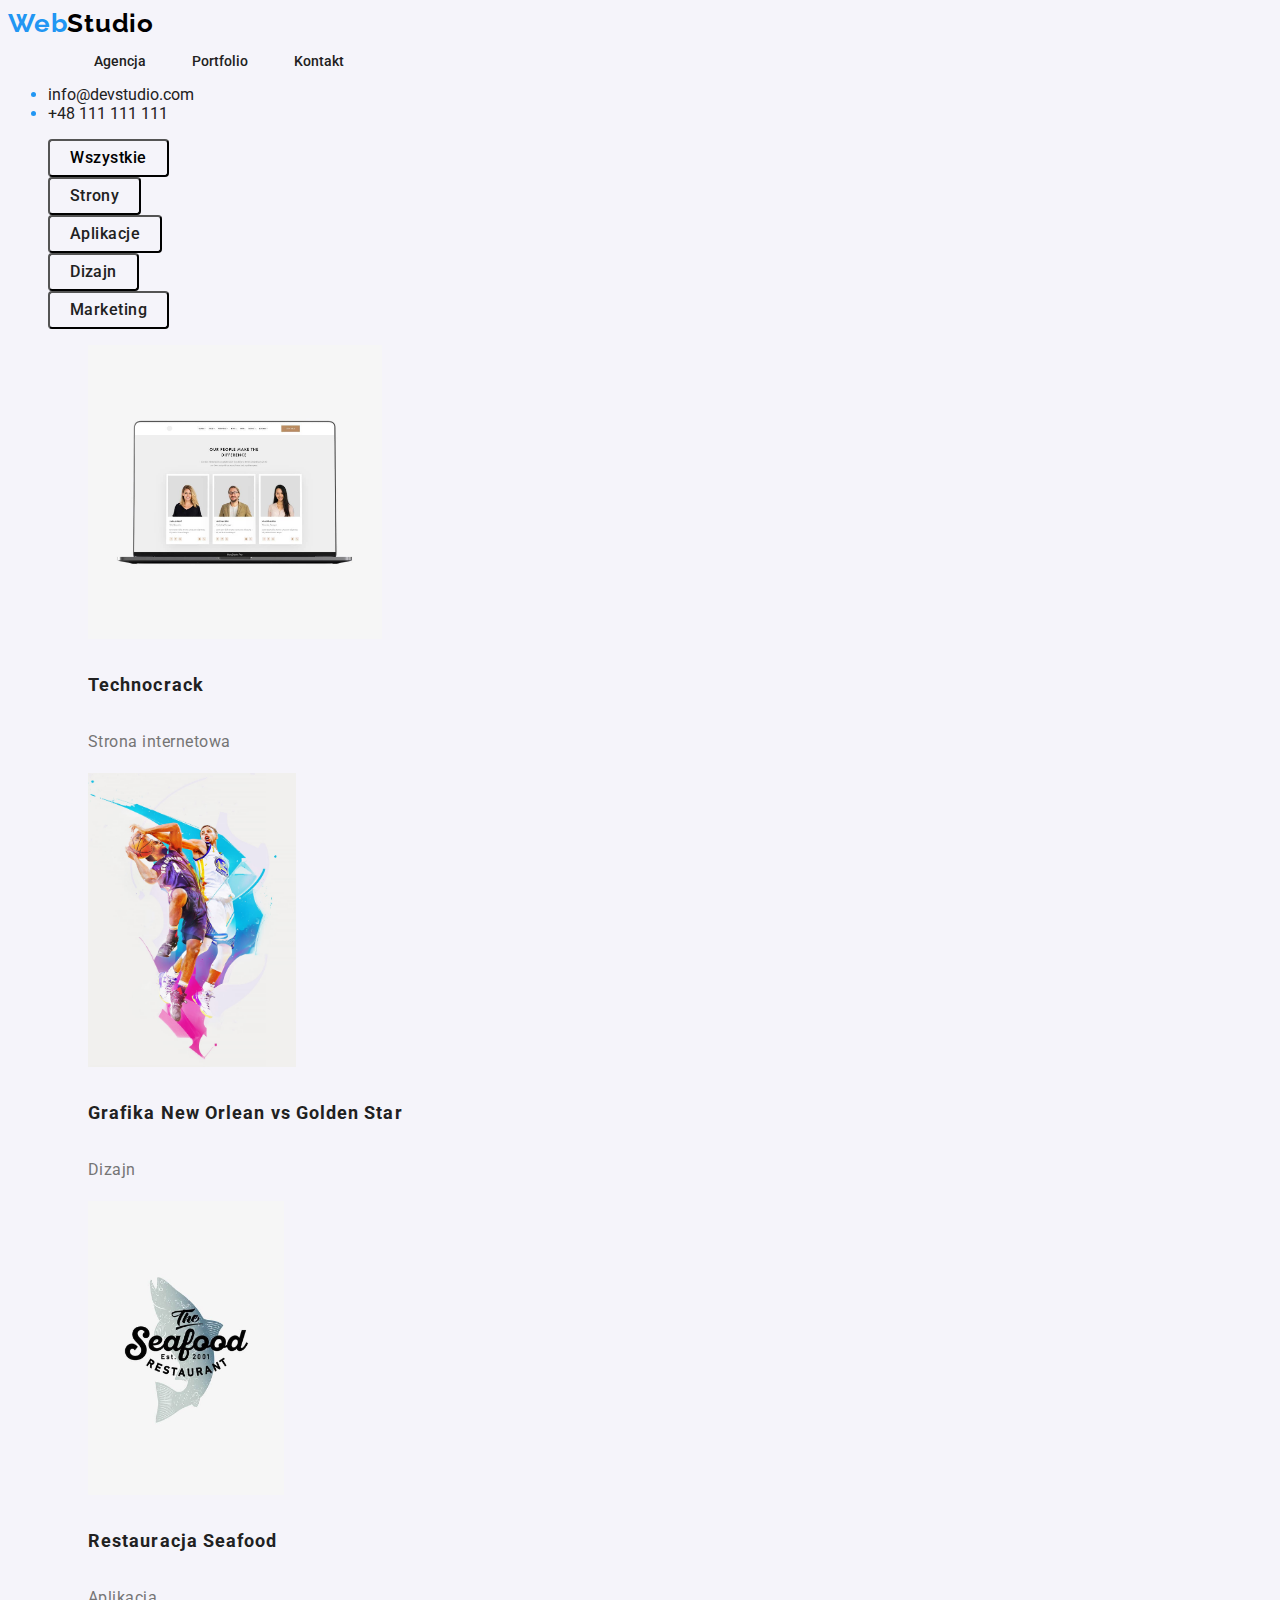
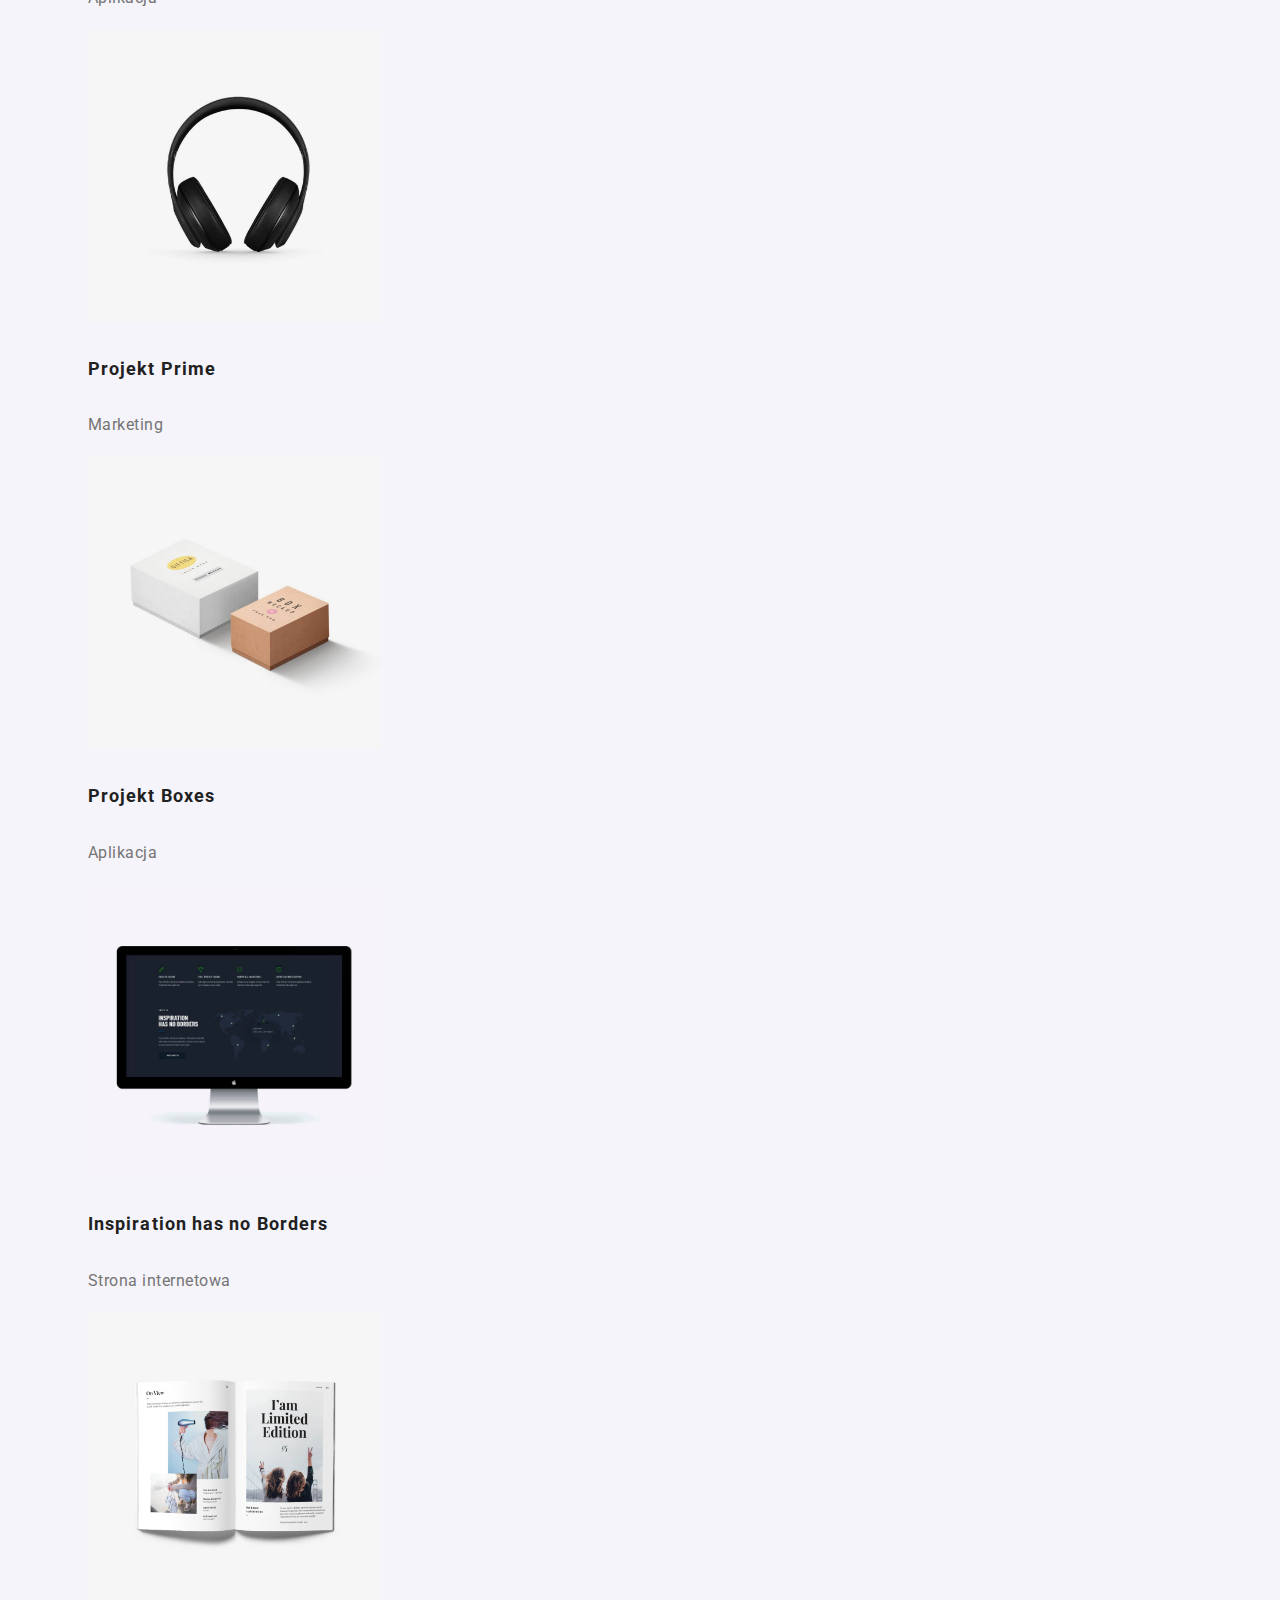
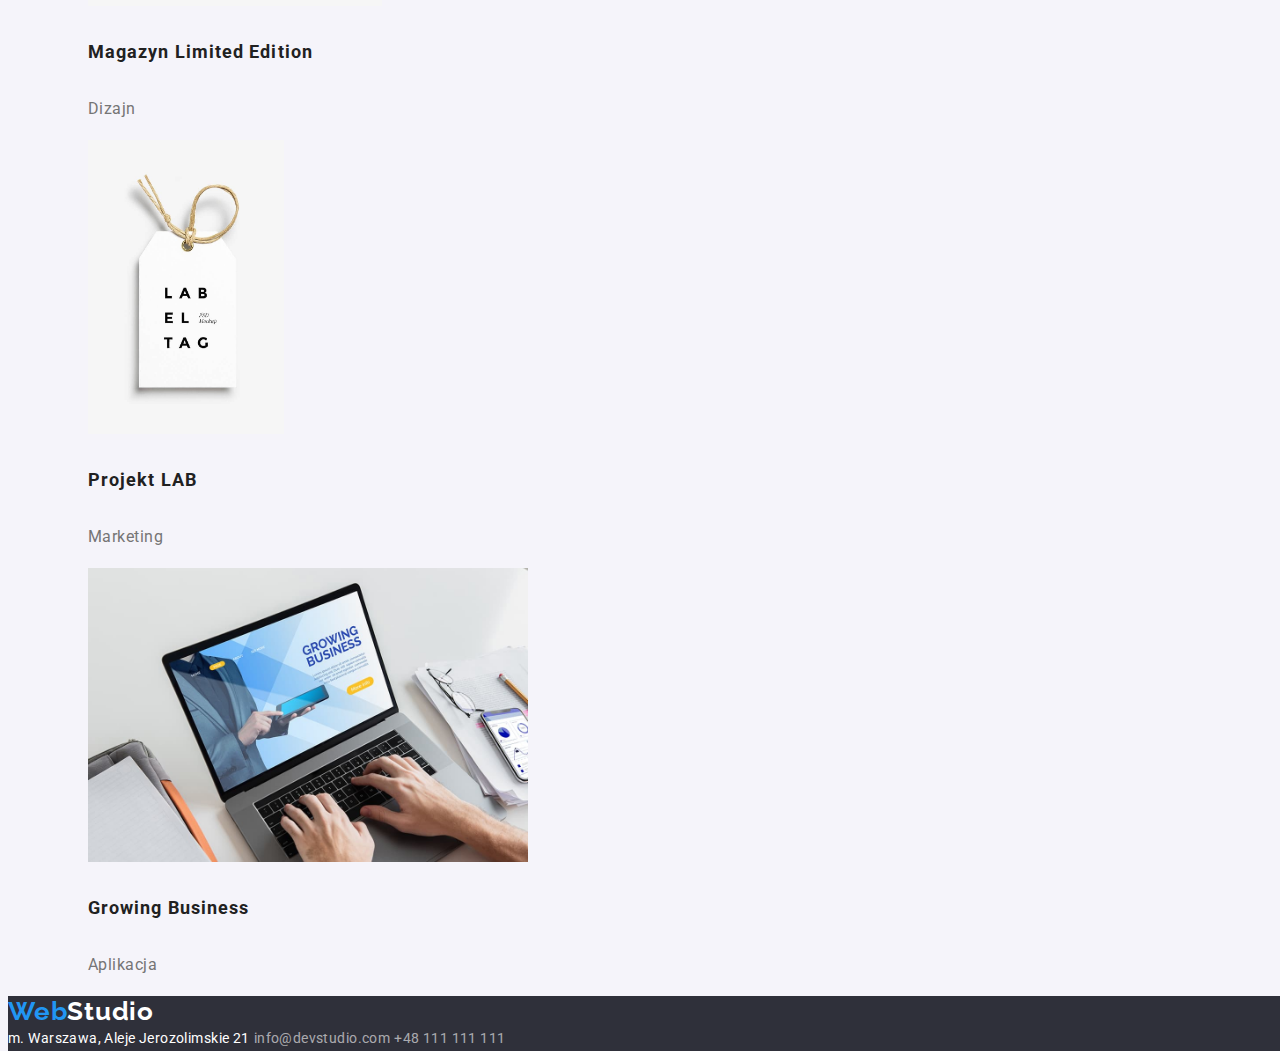
==== portfolio.html @ 1cff5113 "Initial commit" ====
<!DOCTYPE html>
<html lang="en">
  <head>
    <meta charset="UTF-8" />
    <meta http-equiv="X-UA-Compatible" content="IE=edge" />
    <meta name="viewport" content="width=device-width, initial-scale=1.0" />
    <title>Portfolio</title>
    <link rel="preconnect" href="https://fonts.googleapis.com" />
    <link rel="preconnect" href="https://fonts.gstatic.com" crossorigin />
    <link
      href="https://fonts.googleapis.com/css2?family=Raleway:wght@700&family=Roboto:wght@400;500;700;900&display=swap"
      rel="stylesheet"
    />
    <link rel="stylesheet" href="./css/styles.css" />
  </head>
  <body>
    <header class="navigation">
      <a href="#" class="logo link logo-link"
        ><span class="web">Web</span><span class="studio">Studio</span></a
      >
      <nav>
        <ul class="navigation-list">
          <li class="navigation-items"><a class="link" href="./index.html">Agencja</a></li>
          <li class="navigation-items"><a class="link" href="./portfolio.html">Portfolio</a></li>
          <li class="navigation-items"><a class="link" href="#">Kontakt</a></li>
        </ul>
      </nav>
      <ul>
        <li class="navigation-contacts-item">
          <a class="link" href="mailto:info@devstudio.com">info@devstudio.com</a>
        </li>
        <li class="navigation-contacts-item">
          <a class="link" href="telto:+48111111111">+48 111 111 111</a>
        </li>
      </ul>
    </header>
    <main>
      <ul class="buttons">
        <li><button type="button" class="button-all">Wszystkie</button></li>
        <li><button type="button" class="button-sites">Strony</button></li>
        <li><button type="button" class="button-applications">Aplikacje</button></li>
        <li><button type="button" class="button-design">Dizajn</button></li>
        <li><button type="button" class="button-marketing">Marketing</button></li>
      </ul>
      <section>
        <ul class="portfolio">
          <li>
            <figure>
              <img
                src="./images/portfolio-website-technocrack.jpg"
                alt="Photo of website Technocrack"
                height="294"
              />
              <figcaption>
                <h4 class="portfolio-project-name">Technocrack</h4>
                <p class="portfolio-project-type">Strona internetowa</p>
              </figcaption>
            </figure>
          </li>
          <li>
            <figure>
              <img
                src="./images/portfolio-design-basketball-match.jpg"
                alt="Avatar of basketball match"
                height="294"
              />
              <figcaption>
                <h4 class="portfolio-project-name">Grafika New Orlean vs Golden Star</h4>
                <p class="portfolio-project-type">Dizajn</p>
              </figcaption>
            </figure>
          </li>
          <li>
            <figure>
              <img
                src="./images/portfolio-application-the-seafood-restaurant.jpg"
                alt="Avatar of The Seafood Restaurant"
                height="294"
              />
              <figcaption>
                <h4 class="portfolio-project-name">Restauracja Seafood</h4>
                <p class="portfolio-project-type">Aplikacja</p>
              </figcaption>
            </figure>
          </li>
          <li>
            <figure>
              <img
                src="./images/portfolio-marketing-project-prime.jpg"
                alt="Avatar of Project Prime"
                height="294"
              />
              <figcaption>
                <h4 class="portfolio-project-name">Projekt Prime</h4>
                <p class="portfolio-project-type">Marketing</p>
              </figcaption>
            </figure>
          </li>
          <li>
            <figure>
              <img
                src="./images/portfolio-application-boxes.jpg"
                alt="Avatar of Project Boxes Application "
                height="294"
              />
              <figcaption>
                <h4 class="portfolio-project-name">Projekt Boxes</h4>
                <p class="portfolio-project-type">Aplikacja</p>
              </figcaption>
            </figure>
          </li>
          <li>
            <figure>
              <img
                src="./images/portfolio-website-inspiration-has-no-borders.jpg"
                alt="Photo of website World Has No Borders"
                height="294"
              />
              <figcaption>
                <h4 class="portfolio-project-name">Inspiration has no Borders</h4>
                <p class="portfolio-project-type">Strona internetowa</p>
              </figcaption>
            </figure>
          </li>
          <li>
            <figure>
              <img
                src="./images/portfolio-design-magazine.jpg"
                alt="Photo of Magazine Limited Edition"
                height="294"
              />
              <figcaption>
                <h4 class="portfolio-project-name">Magazyn Limited Edition</h4>
                <p class="portfolio-project-type">Dizajn</p>
              </figcaption>
            </figure>
          </li>
          <li>
            <figure>
              <img
                src="./images/portfolio-marketing-project-lab.jpg"
                alt="Avatar of Project LAB"
                height="294"
              />
              <figcaption>
                <h4 class="portfolio-project-name">Projekt LAB</h4>
                <p class="portfolio-project-type">Marketing</p>
              </figcaption>
            </figure>
          </li>
          <li>
            <figure>
              <img
                src="./images/porftolio-application-growing-business.jpg"
                alt="Avatar of aplication Growing Business "
                height="294"
              />
              <figcaption>
                <h4 class="portfolio-project-name">Growing Business</h4>
                <p class="portfolio-project-type">Aplikacja</p>
              </figcaption>
            </figure>
          </li>
        </ul>
      </section>
    </main>
    <footer class="footer">
      <a href="#" class="logo"
        ><span class="web">Web<span class="studio-footer">Studio</span></span></a
      >
      <address>
        <span class="address"> m. Warszawa, Aleje Jerozolimskie 21</span>
        <a href="mailto:info@devstudio.com" class="footer-contacts link">info@devstudio.com</a>
        <a href="telto:+48111111111" class="footer-contacts link">+48 111 111 111</a>
      </address>
    </footer>
  </body>
</html>
---- css/styles.css ----
:root {
  --brand-color: #212121;
  --selection-color: #2196f3;
  --background-color: #f5f4fa;
  --navigation-contacts-color: #757575;
  --button-font-color: #ffffff;
  --background-footer-header-color: #2f303a;
}
body {
  font-family: 'Roboto', sans-serif;
  background-color: var(--background-color);
  color: var(--brand-color);
}
.link {
  text-decoration: none;
  color: var(--brand-color);
}
.link:hover,
.link:focus,
.link:active {
  color: var(--selection-color);
}
.link:visited {
  text-decoration: none;
}
.logo {
  font-family: 'Raleway';
  font-weight: 700;
  font-size: 26px;
  line-height: 1.19;
  text-align: left;
  vertical-align: top;
  letter-spacing: 0.03em;
  text-decoration: none;
}

.web {
  color: var(--selection-color);
  text-decoration: none;
}
.studio {
  color: #000000;
  text-decoration: none;
}
.navigation {
  display: block;
  list-style-type: none;
}
.navigation {
  color: var(--selection-color);
}
.navigation-list {
  display: flex;
  list-style-type: none;
  font-family: inherit;
  font-weight: 500;
  font-size: 14px;
}
.navigation-items {
  margin-left: 46px;
  display: inline;
}

.navigation-contacts-items {
  margin-left: 46px;
  display: inline;
  font-family: inherit;
  font-weight: 500;
  font-size: 14px;
  list-style-type: none;
}
.navigation-contacts-items {
  color: var(--selection-color);
}
.header {
  background-color: var(--background-footer-header-color);
  color: var(--button-font-color);
  width: 1600px;
  height: 600px;
  text-align: center;
}
.header-font {
  font-family: inherit;
  font-size: 44px;
  font-weight: 900;
  line-height: 1.36;
  line-height: 116%;
  letter-spacing: 0.06em;
}
.button {
  width: 200px;
  height: 50px;
  font: inherit;
  color: var(--button-font-color);
  font-weight: 700;
  font-size: 16px;
  line-height: 1.87;
  letter-spacing: 0.06em;
  background-color: var(--selection-color);
  border-radius: 4px;
  border-style: none;
}
.button:active,
.button:hover {
  color: #a0c9eb;
}
.lorem-ipsum {
  display: flex;
  list-style-type: none;
}
.lorem-ipsum-paragraph {
  color: #757575;
  font-family: inherit;
  font-size: 14px;
  line-height: 1.71;
  text-align: left;
  vertical-align: top;
  letter-spacing: 0.03em;
}
.header-services {
  text-align: center;
}
.services {
  display: flex;
  list-style-type: none;
}
.services-items {
  margin-left: 46px;
}

.header-team {
  text-align: center;
}
.team {
  display: flex;
  list-style-type: none;
}
.team-member {
  font-family: inherit;
  font-weight: 500;
  font-size: 16px;
  line-height: 1.18;
  text-align: center;
  letter-spacing: 0.03em;
}
.team-member {
  font-size: 16px;
  line-height: 1.18;
  text-align: center;
  letter-spacing: 0.03em;
}
.team-member-position {
  text-align: center;
  font-size: 16px;
  line-height: 1.18;
  letter-spacing: 0.03em;
  color: #757575;
}

.footer {
  background-color: var(--background-footer-header-color);
  position: absolute;
  width: 1600px;
  text-decoration: none;
}
.studio-footer {
  color: var(--button-font-color);
  text-decoration: none;
}
.address {
  font-family: inherit;
  font-size: 14px;
  line-height: 1.71;
  text-align: left;
  letter-spacing: 0.03em;
  color: var(--button-font-color);
  font-style: normal;
}
.footer-contacts {
  color: rgba(255, 255, 255, 0.6);
  font-family: inherit;
  font-size: 14px;
  line-height: 1.71;
  text-align: left;
  vertical-align: top;
  letter-spacing: 0.03em;
  font-style: normal;
  text-decoration: none;
}
.button-all:active,
.button-sites:active,
.button-applications:active,
.button-design:active,
.button-marketing:active,
.button-all:hover,
.button-sites:hover,
.button-applications:hover,
.button-design:hover,
.button-marketing:hover {
  color: var(--button-font-color);
  background-color: var(--selection-color);
}
.buttons {
  list-style-type: none;
}
.button-all {
  width: 121px;
  height: 38px;
  font-family: inherit;
  background-color: var(--background-color);
  border-radius: 4px;
  font-weight: 500;
  font-size: 16px;
  line-height: 1.62;
  text-align: center;
  letter-spacing: 0.03em;
  cursor: pointer;
}
.button-sites {
  width: 93px;
  height: 38px;
  font-family: inherit;
  background-color: var(--background-color);
  border-radius: 4px;
  font-weight: 500;
  font-size: 16px;
  line-height: 1.62;
  text-align: center;
  letter-spacing: 0.03em;
  color: var(--brand-color);
  cursor: pointer;
}
.button-applications {
  width: 114px;
  height: 38px;
  font-family: inherit;
  background-color: var(--background-color);
  border-radius: 4px;
  font-weight: 500;
  font-size: 16px;
  line-height: 1.62;
  text-align: center;
  letter-spacing: 0.03em;
  color: var(--brand-color);
  cursor: pointer;
}
.button-design {
  width: 91px;
  height: 38px;
  font-family: inherit;
  background-color: var(--background-color);
  border-radius: 4px;
  font-weight: 500;
  font-size: 16px;
  line-height: 1.62;
  text-align: center;
  letter-spacing: 0.03em;
  color: var(--brand-color);
  cursor: pointer;
}
.button-marketing {
  width: 121px;
  height: 38px;
  font-family: inherit;
  background-color: var(--background-color);
  border-radius: 4px;
  font-weight: 500;
  font-size: 16px;
  line-height: 1.62;
  text-align: center;
  letter-spacing: 0.03em;
  color: var(--brand-color);
  cursor: pointer;
}
.portfolio {
  list-style-type: none;
}
.portfolio-project-name {
  height: 36px;
  font-weight: 700;
  font-size: 18px;
  line-height: 2;
  letter-spacing: 0.06em;
}
.portfolio-project-type {
  width: 322px;
  height: 30px;
  font-size: 16px;
  line-height: 1.88;
  letter-spacing: 0.03em;
  color: #757575;
}
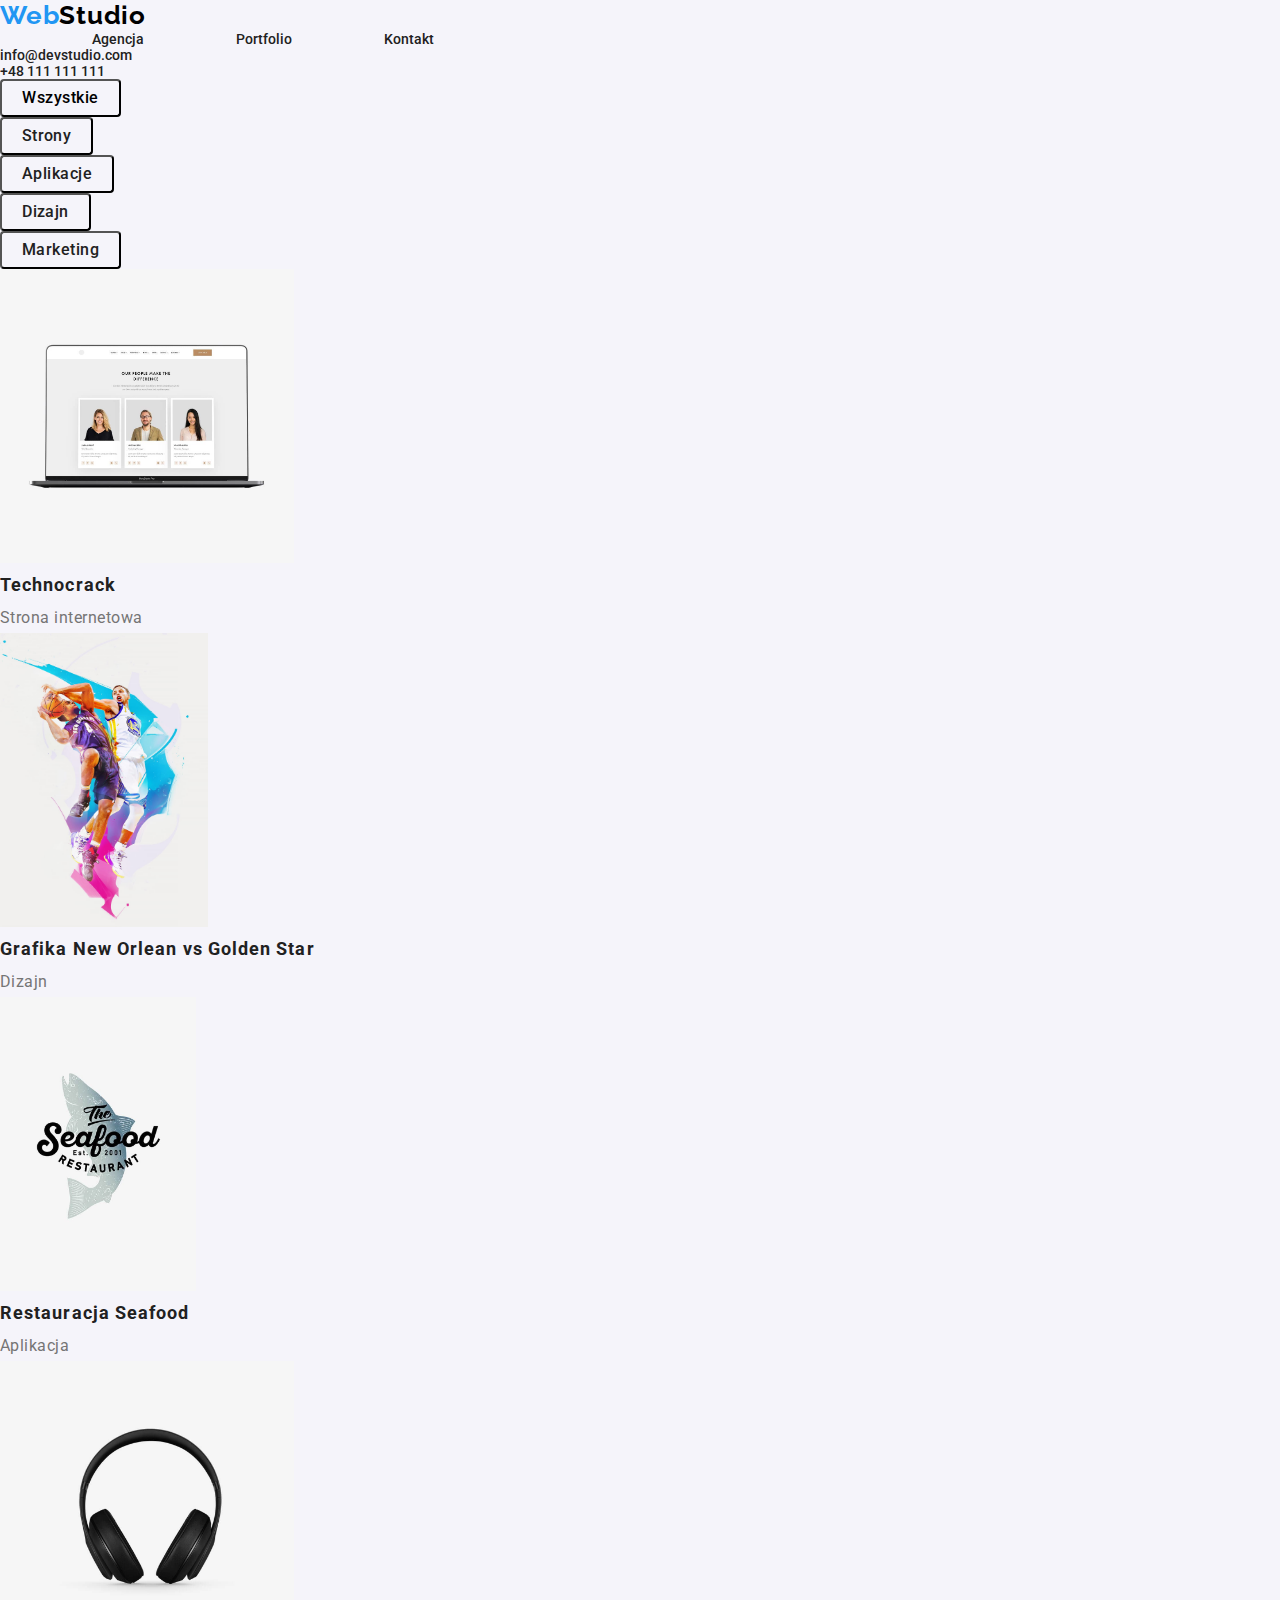
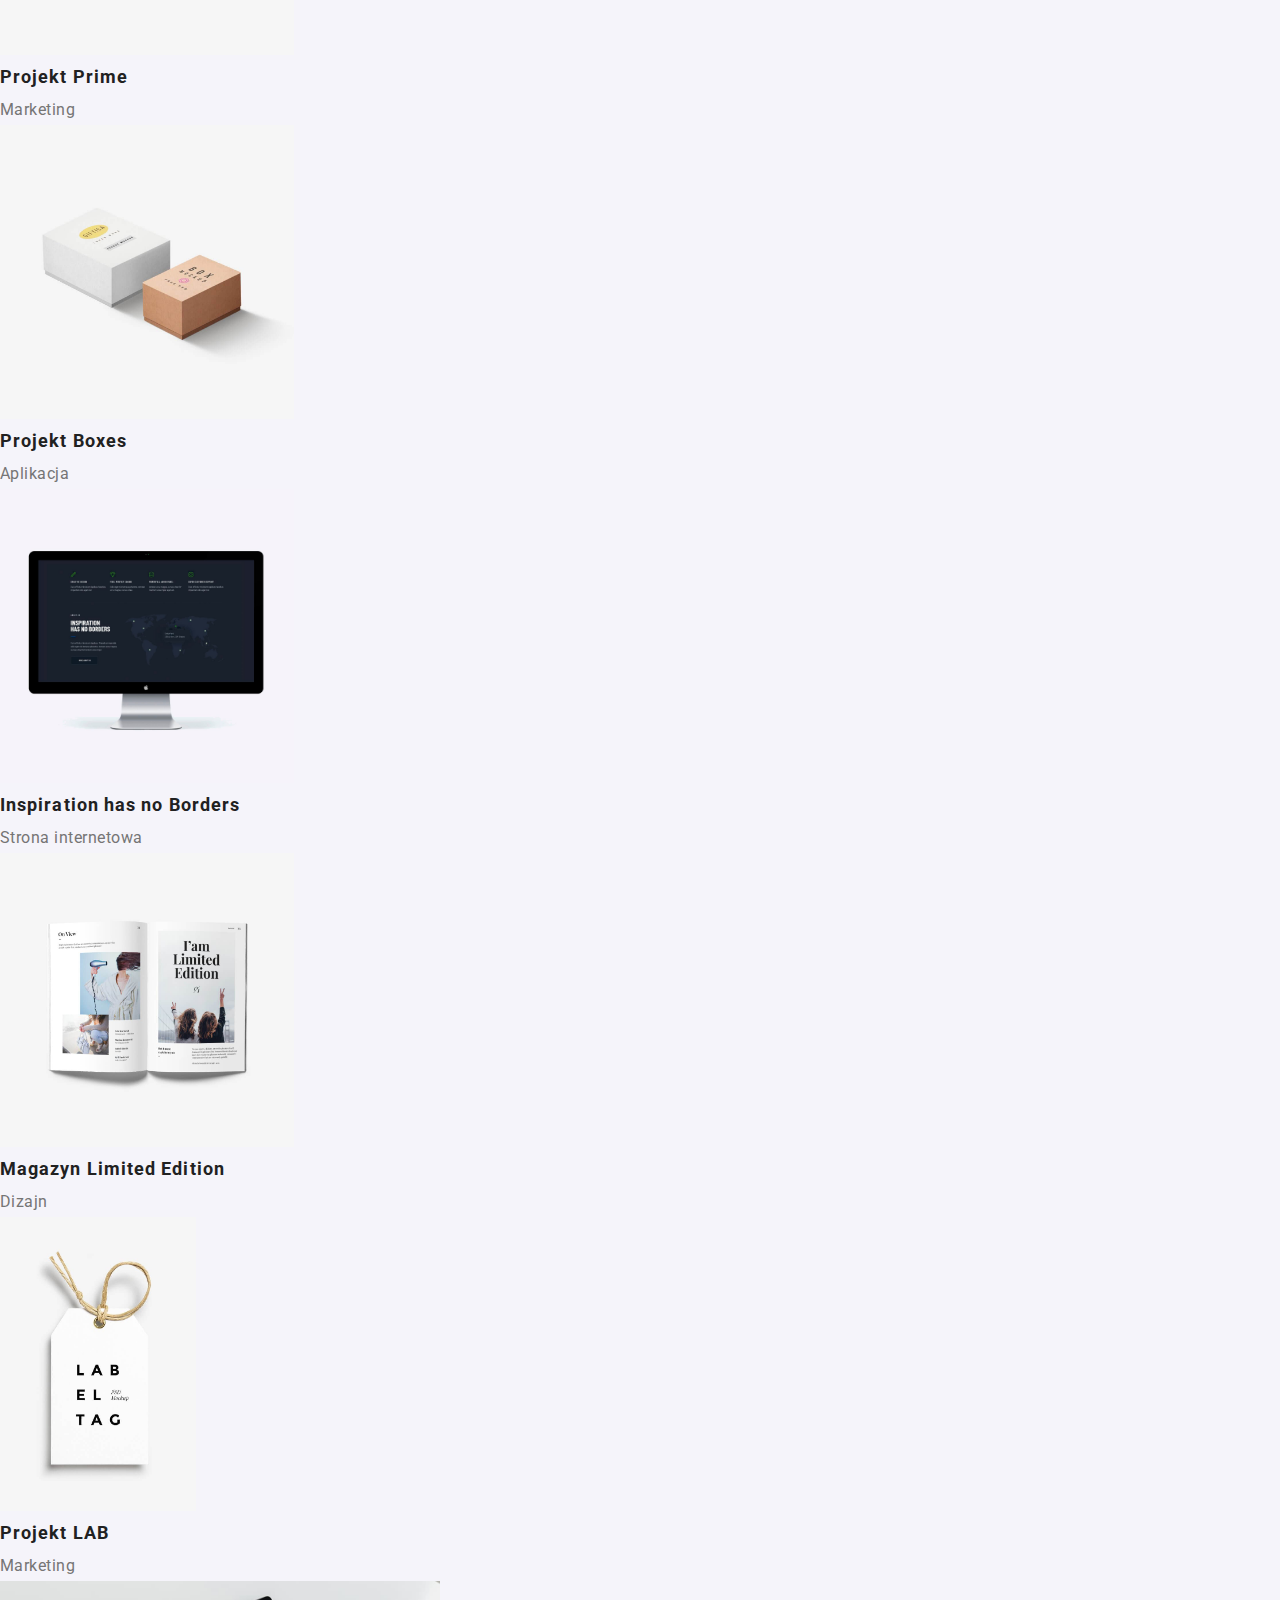
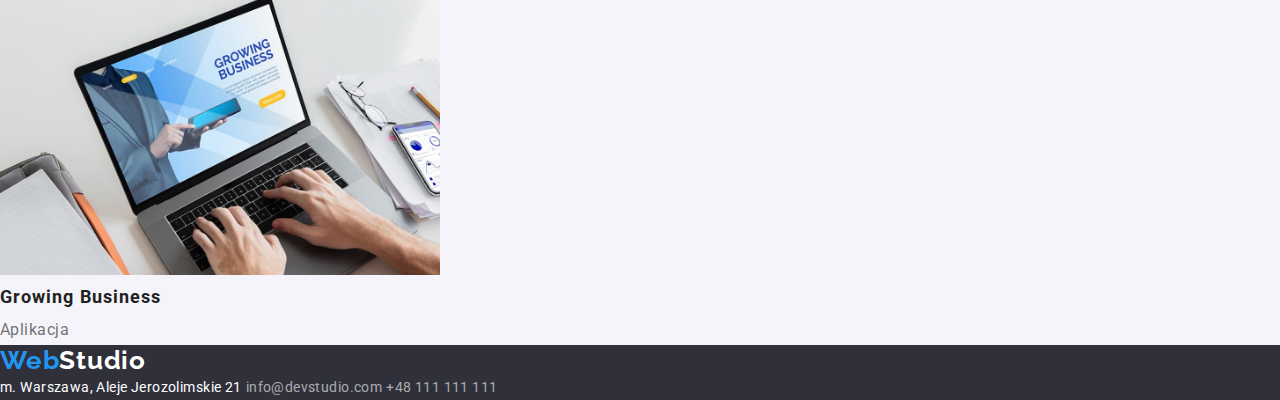
==== commit c93d97af: "Update" ====
--- a/portfolio.html
+++ b/portfolio.html
@@ -11,6 +11,7 @@
       href="https://fonts.googleapis.com/css2?family=Raleway:wght@700&family=Roboto:wght@400;500;700;900&display=swap"
       rel="stylesheet"
     />
+    <link rel="stylesheet" href="node_modules/modern-normalize/modern-normalize.css" />
     <link rel="stylesheet" href="./css/styles.css" />
   </head>
   <body>
--- a/css/styles.css
+++ b/css/styles.css
@@ -6,11 +6,28 @@
   --button-font-color: #ffffff;
   --background-footer-header-color: #2f303a;
 }
+* {
+  margin: 0;
+  padding: 0;
+}
+
 body {
   font-family: 'Roboto', sans-serif;
   background-color: var(--background-color);
   color: var(--brand-color);
-}
+  margin: 0;
+  box-sizing: border-box;
+}
+.container {
+  width: 1200px;
+  margin: 0 215px;
+  padding: 0 15px;
+}
+.container-wrapper {
+  display: flex;
+  justify-content: center;
+}
+
 .link {
   text-decoration: none;
   color: var(--brand-color);
@@ -43,10 +60,7 @@
   text-decoration: none;
 }
 .navigation {
-  display: block;
-  list-style-type: none;
-}
-.navigation {
+  list-style-type: none;
   color: var(--selection-color);
 }
 .navigation-list {
@@ -55,22 +69,23 @@
   font-family: inherit;
   font-weight: 500;
   font-size: 14px;
+  margin-right: 371px;
 }
 .navigation-items {
   margin-left: 46px;
-  display: inline;
-}
-
-.navigation-contacts-items {
-  margin-left: 46px;
-  display: inline;
-  font-family: inherit;
-  font-weight: 500;
-  font-size: 14px;
-  list-style-type: none;
-}
-.navigation-contacts-items {
+  display: flex;
+  padding-left: 46px;
+}
+
+.navigation-contacts-item {
+  /* margin-left: 46px; */
+  display: flex;
+  font-family: inherit;
+  font-weight: 500;
+  font-size: 14px;
+  list-style-type: none;
   color: var(--selection-color);
+  color: var(--navigation-contacts-color);
 }
 .header {
   background-color: var(--background-footer-header-color);
@@ -78,6 +93,8 @@
   width: 1600px;
   height: 600px;
   text-align: center;
+  padding: 200px 452px 200px 452px;
+  align-items: center;
 }
 .header-font {
   font-family: inherit;
@@ -125,7 +142,7 @@
   list-style-type: none;
 }
 .services-items {
-  margin-left: 46px;
+  margin-left: 30px;
 }
 
 .header-team {
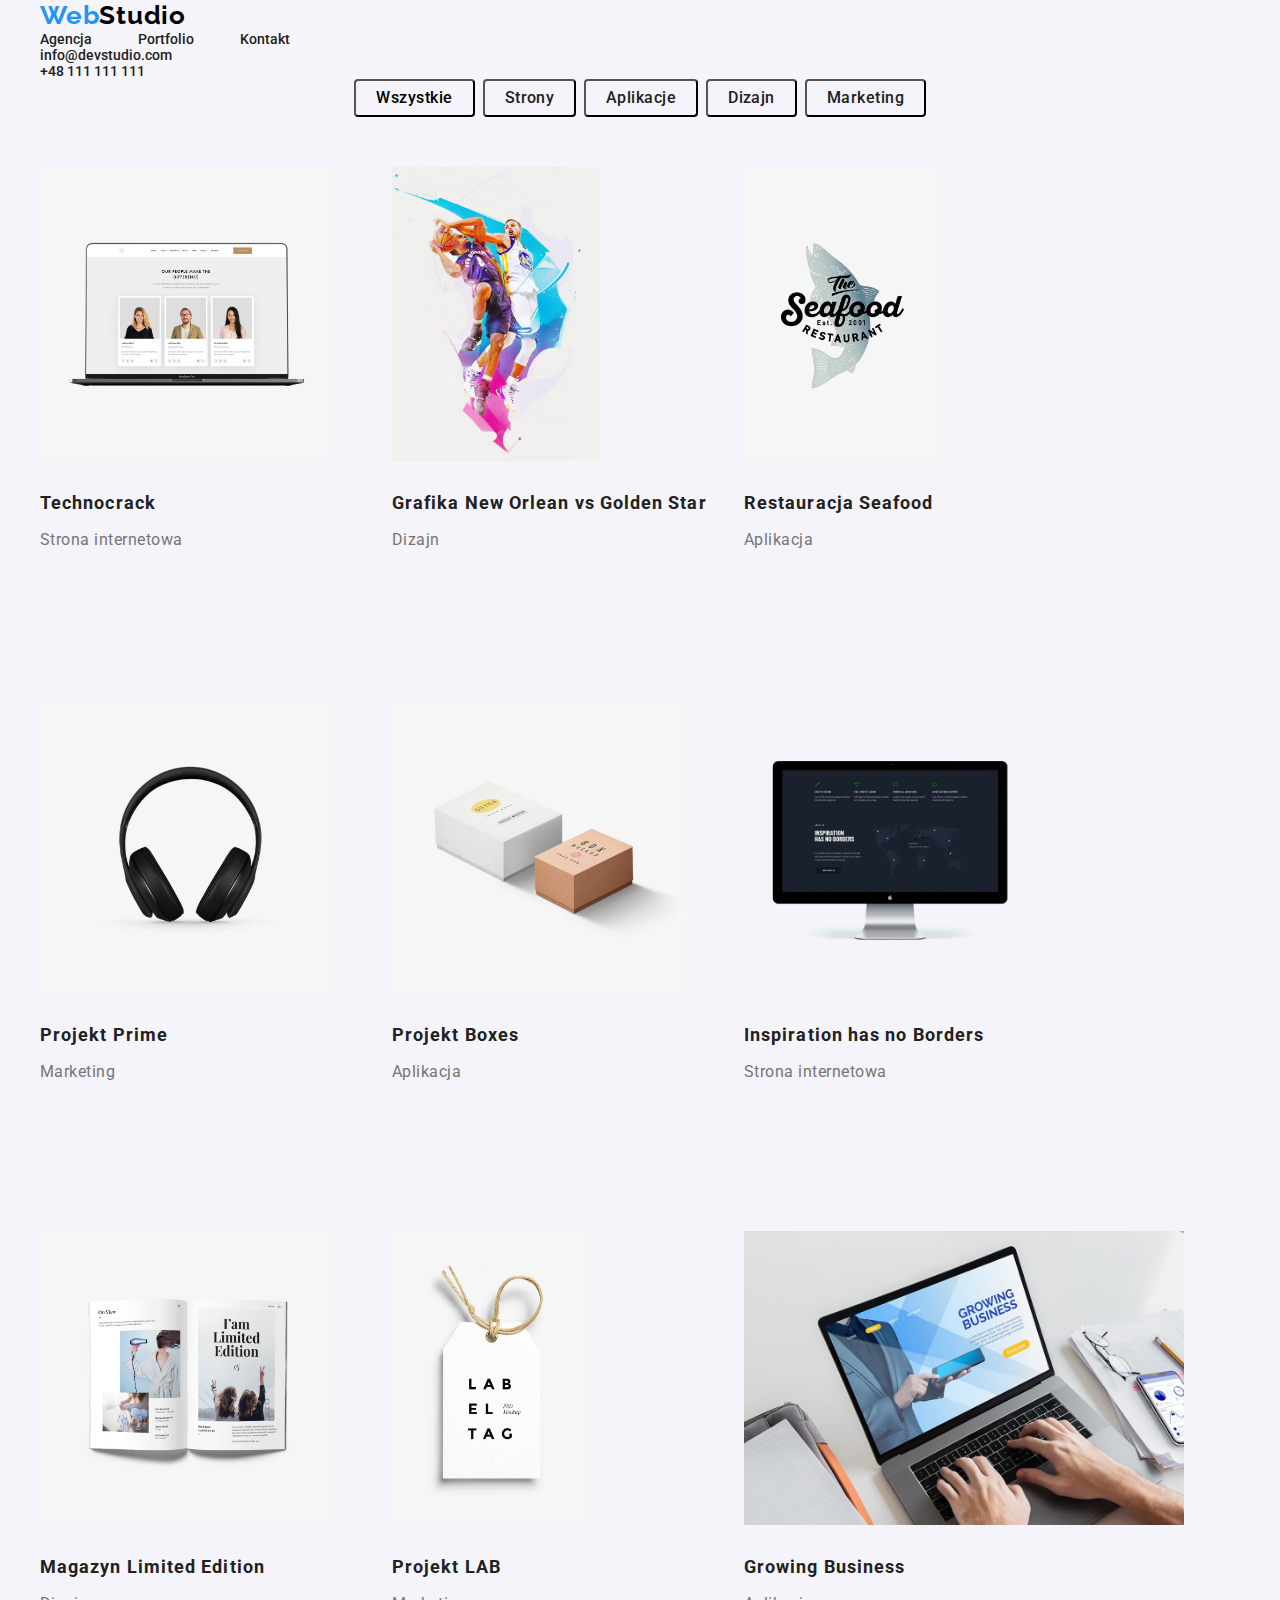
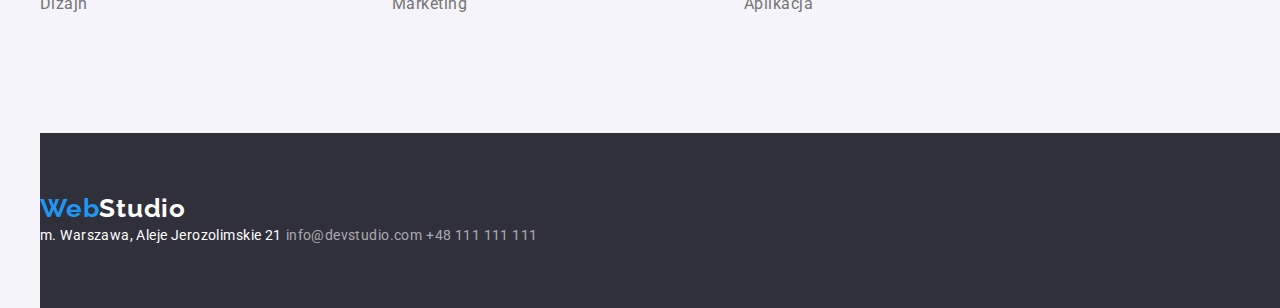
==== commit 00a85f6f: "Update" ====
--- a/portfolio.html
+++ b/portfolio.html
@@ -15,165 +15,173 @@
     <link rel="stylesheet" href="./css/styles.css" />
   </head>
   <body>
-    <header class="navigation">
-      <a href="#" class="logo link logo-link"
-        ><span class="web">Web</span><span class="studio">Studio</span></a
-      >
-      <nav>
-        <ul class="navigation-list">
-          <li class="navigation-items"><a class="link" href="./index.html">Agencja</a></li>
-          <li class="navigation-items"><a class="link" href="./portfolio.html">Portfolio</a></li>
-          <li class="navigation-items"><a class="link" href="#">Kontakt</a></li>
-        </ul>
-      </nav>
-      <ul>
-        <li class="navigation-contacts-item">
-          <a class="link" href="mailto:info@devstudio.com">info@devstudio.com</a>
-        </li>
-        <li class="navigation-contacts-item">
-          <a class="link" href="telto:+48111111111">+48 111 111 111</a>
-        </li>
-      </ul>
-    </header>
-    <main>
-      <ul class="buttons">
-        <li><button type="button" class="button-all">Wszystkie</button></li>
-        <li><button type="button" class="button-sites">Strony</button></li>
-        <li><button type="button" class="button-applications">Aplikacje</button></li>
-        <li><button type="button" class="button-design">Dizajn</button></li>
-        <li><button type="button" class="button-marketing">Marketing</button></li>
-      </ul>
-      <section>
-        <ul class="portfolio">
-          <li>
-            <figure>
-              <img
-                src="./images/portfolio-website-technocrack.jpg"
-                alt="Photo of website Technocrack"
-                height="294"
-              />
-              <figcaption>
-                <h4 class="portfolio-project-name">Technocrack</h4>
-                <p class="portfolio-project-type">Strona internetowa</p>
-              </figcaption>
-            </figure>
+    <div class="container">
+      <header class="navigation">
+        <a href="#" class="logo link logo-link"
+          ><span class="web">Web</span><span class="studio">Studio</span></a
+        >
+        <nav>
+          <ul class="navigation-list">
+            <li class="navigation-items"><a class="link" href="./index.html">Agencja</a></li>
+            <li class="navigation-items"><a class="link" href="./portfolio.html">Portfolio</a></li>
+            <li class="navigation-items"><a class="link" href="#">Kontakt</a></li>
+          </ul>
+        </nav>
+        <ul>
+          <li class="navigation-contacts-item">
+            <a class="link" href="mailto:info@devstudio.com">info@devstudio.com</a>
           </li>
-          <li>
-            <figure>
-              <img
-                src="./images/portfolio-design-basketball-match.jpg"
-                alt="Avatar of basketball match"
-                height="294"
-              />
-              <figcaption>
-                <h4 class="portfolio-project-name">Grafika New Orlean vs Golden Star</h4>
-                <p class="portfolio-project-type">Dizajn</p>
-              </figcaption>
-            </figure>
-          </li>
-          <li>
-            <figure>
-              <img
-                src="./images/portfolio-application-the-seafood-restaurant.jpg"
-                alt="Avatar of The Seafood Restaurant"
-                height="294"
-              />
-              <figcaption>
-                <h4 class="portfolio-project-name">Restauracja Seafood</h4>
-                <p class="portfolio-project-type">Aplikacja</p>
-              </figcaption>
-            </figure>
-          </li>
-          <li>
-            <figure>
-              <img
-                src="./images/portfolio-marketing-project-prime.jpg"
-                alt="Avatar of Project Prime"
-                height="294"
-              />
-              <figcaption>
-                <h4 class="portfolio-project-name">Projekt Prime</h4>
-                <p class="portfolio-project-type">Marketing</p>
-              </figcaption>
-            </figure>
-          </li>
-          <li>
-            <figure>
-              <img
-                src="./images/portfolio-application-boxes.jpg"
-                alt="Avatar of Project Boxes Application "
-                height="294"
-              />
-              <figcaption>
-                <h4 class="portfolio-project-name">Projekt Boxes</h4>
-                <p class="portfolio-project-type">Aplikacja</p>
-              </figcaption>
-            </figure>
-          </li>
-          <li>
-            <figure>
-              <img
-                src="./images/portfolio-website-inspiration-has-no-borders.jpg"
-                alt="Photo of website World Has No Borders"
-                height="294"
-              />
-              <figcaption>
-                <h4 class="portfolio-project-name">Inspiration has no Borders</h4>
-                <p class="portfolio-project-type">Strona internetowa</p>
-              </figcaption>
-            </figure>
-          </li>
-          <li>
-            <figure>
-              <img
-                src="./images/portfolio-design-magazine.jpg"
-                alt="Photo of Magazine Limited Edition"
-                height="294"
-              />
-              <figcaption>
-                <h4 class="portfolio-project-name">Magazyn Limited Edition</h4>
-                <p class="portfolio-project-type">Dizajn</p>
-              </figcaption>
-            </figure>
-          </li>
-          <li>
-            <figure>
-              <img
-                src="./images/portfolio-marketing-project-lab.jpg"
-                alt="Avatar of Project LAB"
-                height="294"
-              />
-              <figcaption>
-                <h4 class="portfolio-project-name">Projekt LAB</h4>
-                <p class="portfolio-project-type">Marketing</p>
-              </figcaption>
-            </figure>
-          </li>
-          <li>
-            <figure>
-              <img
-                src="./images/porftolio-application-growing-business.jpg"
-                alt="Avatar of aplication Growing Business "
-                height="294"
-              />
-              <figcaption>
-                <h4 class="portfolio-project-name">Growing Business</h4>
-                <p class="portfolio-project-type">Aplikacja</p>
-              </figcaption>
-            </figure>
+          <li class="navigation-contacts-item">
+            <a class="link" href="telto:+48111111111">+48 111 111 111</a>
           </li>
         </ul>
-      </section>
+      </header>
+    </div>
+    <main>
+      <div class="ontainer">
+        <ul class="buttons">
+          <li><button type="button" class="button-all">Wszystkie</button></li>
+          <li><button type="button" class="button-sites">Strony</button></li>
+          <li><button type="button" class="button-applications">Aplikacje</button></li>
+          <li><button type="button" class="button-design">Dizajn</button></li>
+          <li><button type="button" class="button-marketing">Marketing</button></li>
+        </ul>
+      </div>
+        <section>
+          <div class="container">
+          <ul class="portfolio">
+            <li>
+              <figure>
+                <img
+                  src="./images/portfolio-website-technocrack.jpg"
+                  alt="Photo of website Technocrack"
+                  height="294"
+                />
+                <figcaption>
+                  <h4 class="portfolio-project-name">Technocrack</h4>
+                  <p class="portfolio-project-type">Strona internetowa</p>
+                </figcaption>
+              </figure>
+            </li>
+            <li>
+              <figure>
+                <img
+                  src="./images/portfolio-design-basketball-match.jpg"
+                  alt="Avatar of basketball match"
+                  height="294"
+                />
+                <figcaption>
+                  <h4 class="portfolio-project-name">Grafika New Orlean vs Golden Star</h4>
+                  <p class="portfolio-project-type">Dizajn</p>
+                </figcaption>
+              </figure>
+            </li>
+            <li>
+              <figure>
+                <img
+                  src="./images/portfolio-application-the-seafood-restaurant.jpg"
+                  alt="Avatar of The Seafood Restaurant"
+                  height="294"
+                />
+                <figcaption>
+                  <h4 class="portfolio-project-name">Restauracja Seafood</h4>
+                  <p class="portfolio-project-type">Aplikacja</p>
+                </figcaption>
+              </figure>
+            </li>
+            <li>
+              <figure>
+                <img
+                  src="./images/portfolio-marketing-project-prime.jpg"
+                  alt="Avatar of Project Prime"
+                  height="294"
+                />
+                <figcaption>
+                  <h4 class="portfolio-project-name">Projekt Prime</h4>
+                  <p class="portfolio-project-type">Marketing</p>
+                </figcaption>
+              </figure>
+            </li>
+            <li>
+              <figure>
+                <img
+                  src="./images/portfolio-application-boxes.jpg"
+                  alt="Avatar of Project Boxes Application "
+                  height="294"
+                />
+                <figcaption>
+                  <h4 class="portfolio-project-name">Projekt Boxes</h4>
+                  <p class="portfolio-project-type">Aplikacja</p>
+                </figcaption>
+              </figure>
+            </li>
+            <li>
+              <figure>
+                <img
+                  src="./images/portfolio-website-inspiration-has-no-borders.jpg"
+                  alt="Photo of website World Has No Borders"
+                  height="294"
+                />
+                <figcaption>
+                  <h4 class="portfolio-project-name">Inspiration has no Borders</h4>
+                  <p class="portfolio-project-type">Strona internetowa</p>
+                </figcaption>
+              </figure>
+            </li>
+            <li>
+              <figure>
+                <img
+                  src="./images/portfolio-design-magazine.jpg"
+                  alt="Photo of Magazine Limited Edition"
+                  height="294"
+                />
+                <figcaption>
+                  <h4 class="portfolio-project-name">Magazyn Limited Edition</h4>
+                  <p class="portfolio-project-type">Dizajn</p>
+                </figcaption>
+              </figure>
+            </li>
+            <li>
+              <figure>
+                <img
+                  src="./images/portfolio-marketing-project-lab.jpg"
+                  alt="Avatar of Project LAB"
+                  height="294"
+                />
+                <figcaption>
+                  <h4 class="portfolio-project-name">Projekt LAB</h4>
+                  <p class="portfolio-project-type">Marketing</p>
+                </figcaption>
+              </figure>
+            </li>
+            <li>
+              <figure>
+                <img
+                  src="./images/porftolio-application-growing-business.jpg"
+                  alt="Avatar of aplication Growing Business "
+                  height="294"
+                />
+                <figcaption>
+                  <h4 class="portfolio-project-name">Growing Business</h4>
+                  <p class="portfolio-project-type">Aplikacja</p>
+                </figcaption>
+              </figure>
+            </li>
+          </ul>
+        </section>
+      </div>
     </main>
-    <footer class="footer">
-      <a href="#" class="logo"
-        ><span class="web">Web<span class="studio-footer">Studio</span></span></a
-      >
-      <address>
-        <span class="address"> m. Warszawa, Aleje Jerozolimskie 21</span>
-        <a href="mailto:info@devstudio.com" class="footer-contacts link">info@devstudio.com</a>
-        <a href="telto:+48111111111" class="footer-contacts link">+48 111 111 111</a>
-      </address>
-    </footer>
+    <div class="container">
+      <footer class="footer">
+        <a href="#" class="logo"
+          ><span class="web">Web<span class="studio-footer">Studio</span></span></a
+        >
+        <address>
+          <span class="address"> m. Warszawa, Aleje Jerozolimskie 21</span>
+          <a href="mailto:info@devstudio.com" class="footer-contacts link">info@devstudio.com</a>
+          <a href="telto:+48111111111" class="footer-contacts link">+48 111 111 111</a>
+        </address>
+      </footer>
+    </div>
   </body>
 </html>
--- a/css/styles.css
+++ b/css/styles.css
@@ -10,22 +10,21 @@
   margin: 0;
   padding: 0;
 }
-
 body {
   font-family: 'Roboto', sans-serif;
   background-color: var(--background-color);
   color: var(--brand-color);
-  margin: 0;
   box-sizing: border-box;
 }
+ul {
+  list-style-type: none;
+  padding-left: 0;
+}
 .container {
-  width: 1200px;
-  margin: 0 215px;
+  margin: 0 auto;
+  width: 100%;
+  max-width: 1200px;
   padding: 0 15px;
-}
-.container-wrapper {
-  display: flex;
-  justify-content: center;
 }
 
 .link {
@@ -63,22 +62,20 @@
   list-style-type: none;
   color: var(--selection-color);
 }
+.navigtion-bar {
+  display: flex;
+  justify-content: space-between;
+}
 .navigation-list {
   display: flex;
   list-style-type: none;
   font-family: inherit;
   font-weight: 500;
   font-size: 14px;
-  margin-right: 371px;
-}
-.navigation-items {
-  margin-left: 46px;
-  display: flex;
-  padding-left: 46px;
+  gap: 46px;
 }
 
 .navigation-contacts-item {
-  /* margin-left: 46px; */
   display: flex;
   font-family: inherit;
   font-weight: 500;
@@ -90,11 +87,12 @@
 .header {
   background-color: var(--background-footer-header-color);
   color: var(--button-font-color);
-  width: 1600px;
-  height: 600px;
-  text-align: center;
-  padding: 200px 452px 200px 452px;
+  width: 100%;
+  text-align: center;
+  padding: 200px 252px 200px 252px;
   align-items: center;
+  border-bottom: 1px solid #ececec;
+  max-width: 696px;
 }
 .header-font {
   font-family: inherit;
@@ -124,6 +122,9 @@
 .lorem-ipsum {
   display: flex;
   list-style-type: none;
+  margin-top: 94px;
+  margin-bottom: 94px;
+  gap: 30px;
 }
 .lorem-ipsum-paragraph {
   color: #757575;
@@ -136,21 +137,25 @@
 }
 .header-services {
   text-align: center;
+  margin-bottom: 50px;
 }
 .services {
   display: flex;
   list-style-type: none;
-}
-.services-items {
-  margin-left: 30px;
-}
-
+  justify-content: space-between;
+  align-items: flex-start;
+  gap: 30px;
+}
 .header-team {
   text-align: center;
+  margin-top: 188px;
+  margin-bottom: 50px;
 }
 .team {
   display: flex;
   list-style-type: none;
+  justify-content: space-between;
+  gap: 30px;
 }
 .team-member {
   font-family: inherit;
@@ -159,26 +164,26 @@
   line-height: 1.18;
   text-align: center;
   letter-spacing: 0.03em;
-}
-.team-member {
+  margin-top: 30px;
+  margin-bottom: 10px;
+}
+
+.team-member-position {
+  text-align: center;
   font-size: 16px;
   line-height: 1.18;
-  text-align: center;
-  letter-spacing: 0.03em;
-}
-.team-member-position {
-  text-align: center;
-  font-size: 16px;
-  line-height: 1.18;
   letter-spacing: 0.03em;
   color: #757575;
+  margin-bottom: 124px;
 }
 
 .footer {
   background-color: var(--background-footer-header-color);
   position: absolute;
-  width: 1600px;
-  text-decoration: none;
+  width: 100%;
+  text-decoration: none;
+  padding-top: 60px;
+  padding-bottom: 60px;
 }
 .studio-footer {
   color: var(--button-font-color);
@@ -192,6 +197,7 @@
   letter-spacing: 0.03em;
   color: var(--button-font-color);
   font-style: normal;
+  max-width: 246px;
 }
 .footer-contacts {
   color: rgba(255, 255, 255, 0.6);
@@ -216,9 +222,16 @@
 .button-marketing:hover {
   color: var(--button-font-color);
   background-color: var(--selection-color);
+  justify-content: center;
+  align-content: space-between;
 }
 .buttons {
   list-style-type: none;
+  justify-content: center;
+  align-content: space-between;
+  display: flex;
+  gap: 8px;
+  margin-bottom: 50px;
 }
 .button-all {
   width: 121px;
@@ -233,6 +246,7 @@
   letter-spacing: 0.03em;
   cursor: pointer;
 }
+
 .button-sites {
   width: 93px;
   height: 38px;
@@ -291,6 +305,9 @@
 }
 .portfolio {
   list-style-type: none;
+  display: flex;
+  flex-wrap: wrap;
+  gap: 30px;
 }
 .portfolio-project-name {
   height: 36px;
@@ -298,6 +315,8 @@
   font-size: 18px;
   line-height: 2;
   letter-spacing: 0.06em;
+  margin-top: 20px;
+  margin-bottom: 4px;
 }
 .portfolio-project-type {
   width: 322px;
@@ -306,4 +325,5 @@
   line-height: 1.88;
   letter-spacing: 0.03em;
   color: #757575;
-}
+  margin-bottom: 114px;
+}
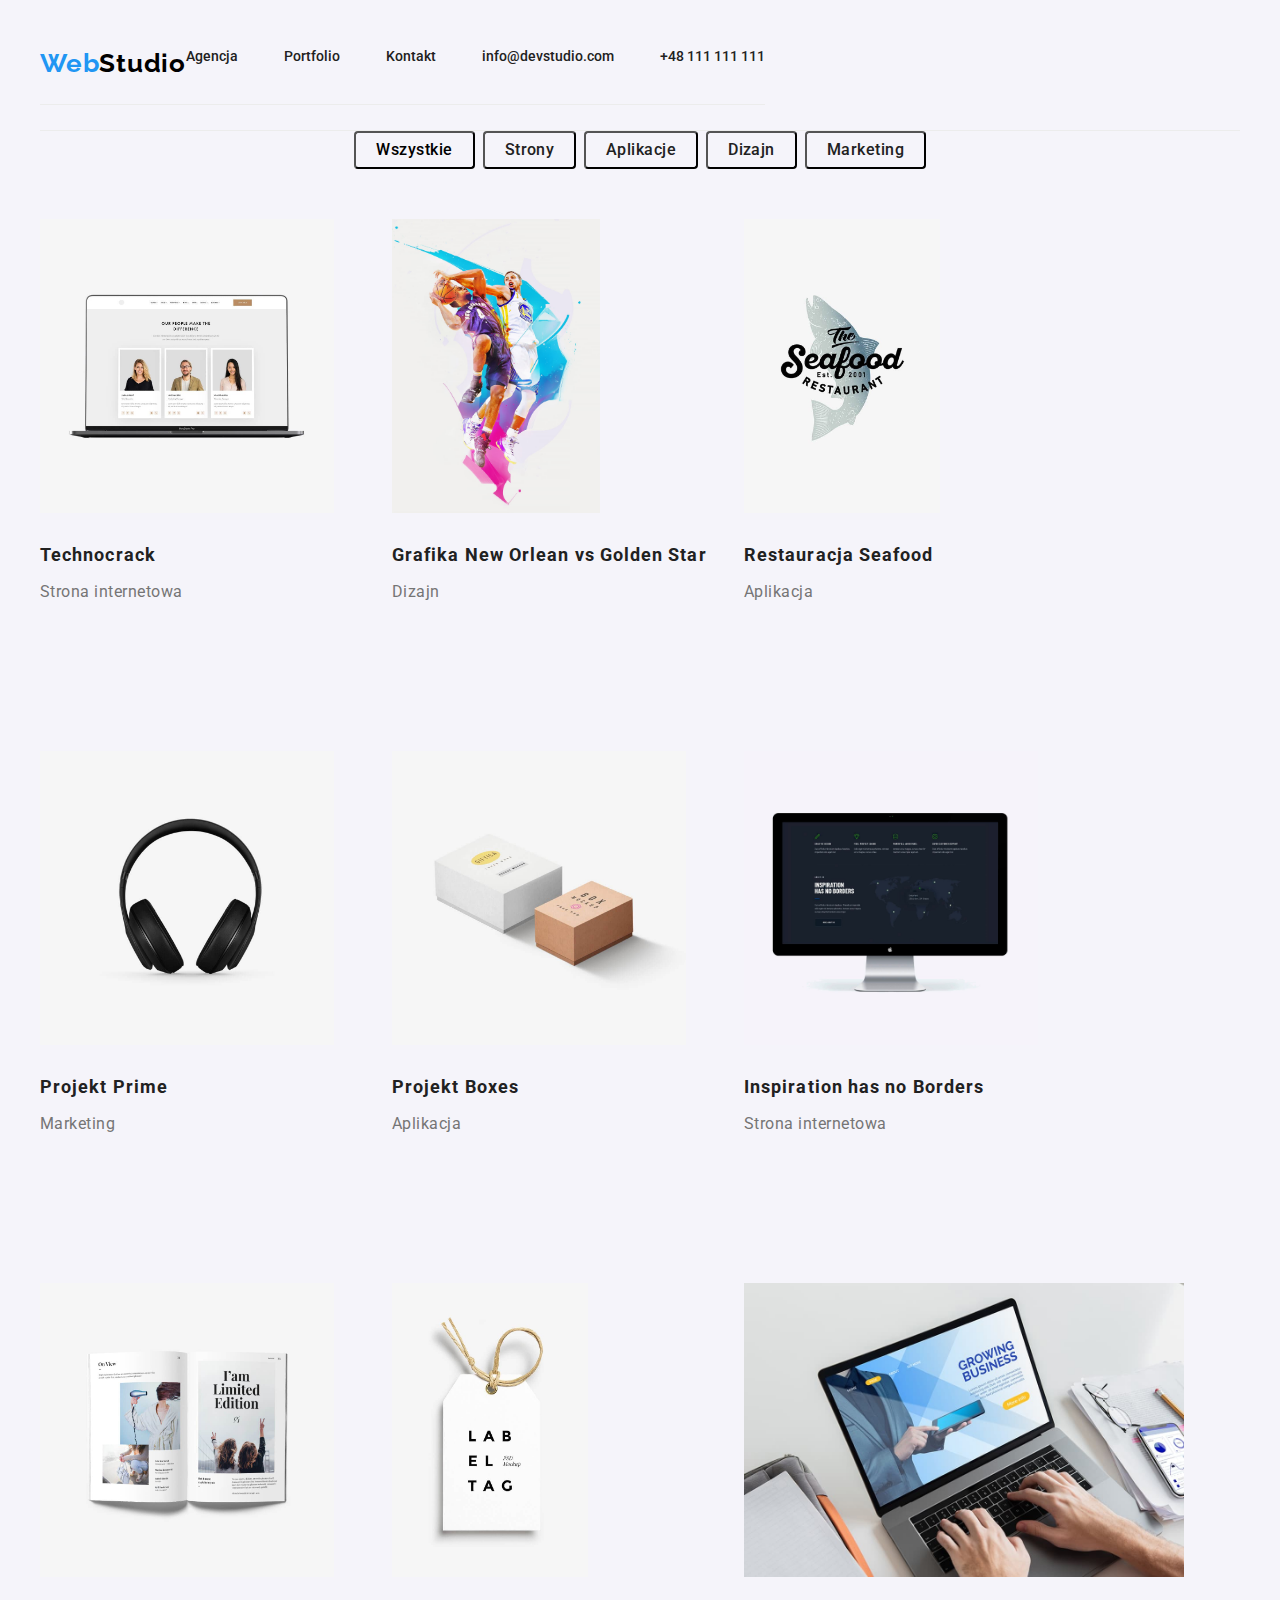
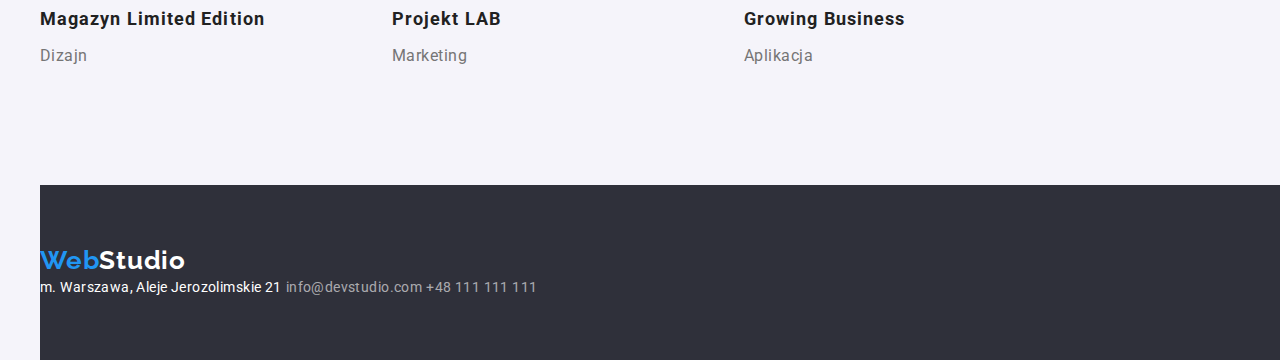
==== commit 4d11c6fc: "Update" ====
--- a/portfolio.html
+++ b/portfolio.html
@@ -17,24 +17,23 @@
   <body>
     <div class="container">
       <header class="navigation">
-        <a href="#" class="logo link logo-link"
-          ><span class="web">Web</span><span class="studio">Studio</span></a
-        >
-        <nav>
-          <ul class="navigation-list">
-            <li class="navigation-items"><a class="link" href="./index.html">Agencja</a></li>
-            <li class="navigation-items"><a class="link" href="./portfolio.html">Portfolio</a></li>
-            <li class="navigation-items"><a class="link" href="#">Kontakt</a></li>
-          </ul>
-        </nav>
-        <ul>
-          <li class="navigation-contacts-item">
-            <a class="link" href="mailto:info@devstudio.com">info@devstudio.com</a>
-          </li>
-          <li class="navigation-contacts-item">
-            <a class="link" href="telto:+48111111111">+48 111 111 111</a>
-          </li>
-        </ul>
+<div class="navigation-bar navigation">
+            <a href="#" class="logo link logo-link"
+              ><span class="web">Web</span><span class="studio">Studio</span></a
+            >
+            <nav>
+              <ul class="navigation-list">
+                <li class="navigation-items"><a class="link" href="./index.html">Agencja</a></li>
+                <li class="navigation-items"><a class="link" href="./portfolio.html">Portfolio</a></li>
+                <li class="navigation-items"><a class="link" href="#">Kontakt</a></li>
+              <li class="navigation-contacts-item">
+                <a class="link" href="mailto:info@devstudio.com">info@devstudio.com</a>
+              </li>
+              <li class="navigation-contacts-item">
+                <a class="link" href="telto:+48111111111">+48 111 111 111</a>
+              </li>
+            </ul>
+          </div>
       </header>
     </div>
     <main>
--- a/css/styles.css
+++ b/css/styles.css
@@ -61,10 +61,18 @@
 .navigation {
   list-style-type: none;
   color: var(--selection-color);
-}
-.navigtion-bar {
-  display: flex;
+  padding-top: 24px;
+  padding-bottom: 25px;
+  border-bottom: 1px solid #ececec;
   justify-content: space-between;
+  display: flex;
+ 
+}
+.navigation-bar {
+  display: flex;
+  justify-content: space-between;
+  list-style-type: none;
+  color: var(--selection-color);
 }
 .navigation-list {
   display: flex;
@@ -73,8 +81,18 @@
   font-weight: 500;
   font-size: 14px;
   gap: 46px;
-}
-
+  justify-content: flex-start;
+
+}
+.navigation-items {
+  display: flex;
+  list-style-type: none;
+  font-family: inherit;
+  font-weight: 500;
+  font-size: 14px;
+  gap: 46px;
+  justify-content: flex-start;
+}
 .navigation-contacts-item {
   display: flex;
   font-family: inherit;
@@ -83,6 +101,10 @@
   list-style-type: none;
   color: var(--selection-color);
   color: var(--navigation-contacts-color);
+  gap:50px;
+  justify-content: flex-end;
+
+
 }
 .header {
   background-color: var(--background-footer-header-color);
@@ -91,7 +113,6 @@
   text-align: center;
   padding: 200px 252px 200px 252px;
   align-items: center;
-  border-bottom: 1px solid #ececec;
   max-width: 696px;
 }
 .header-font {
@@ -114,6 +135,7 @@
   background-color: var(--selection-color);
   border-radius: 4px;
   border-style: none;
+  cursor: pointer;
 }
 .button:active,
 .button:hover {
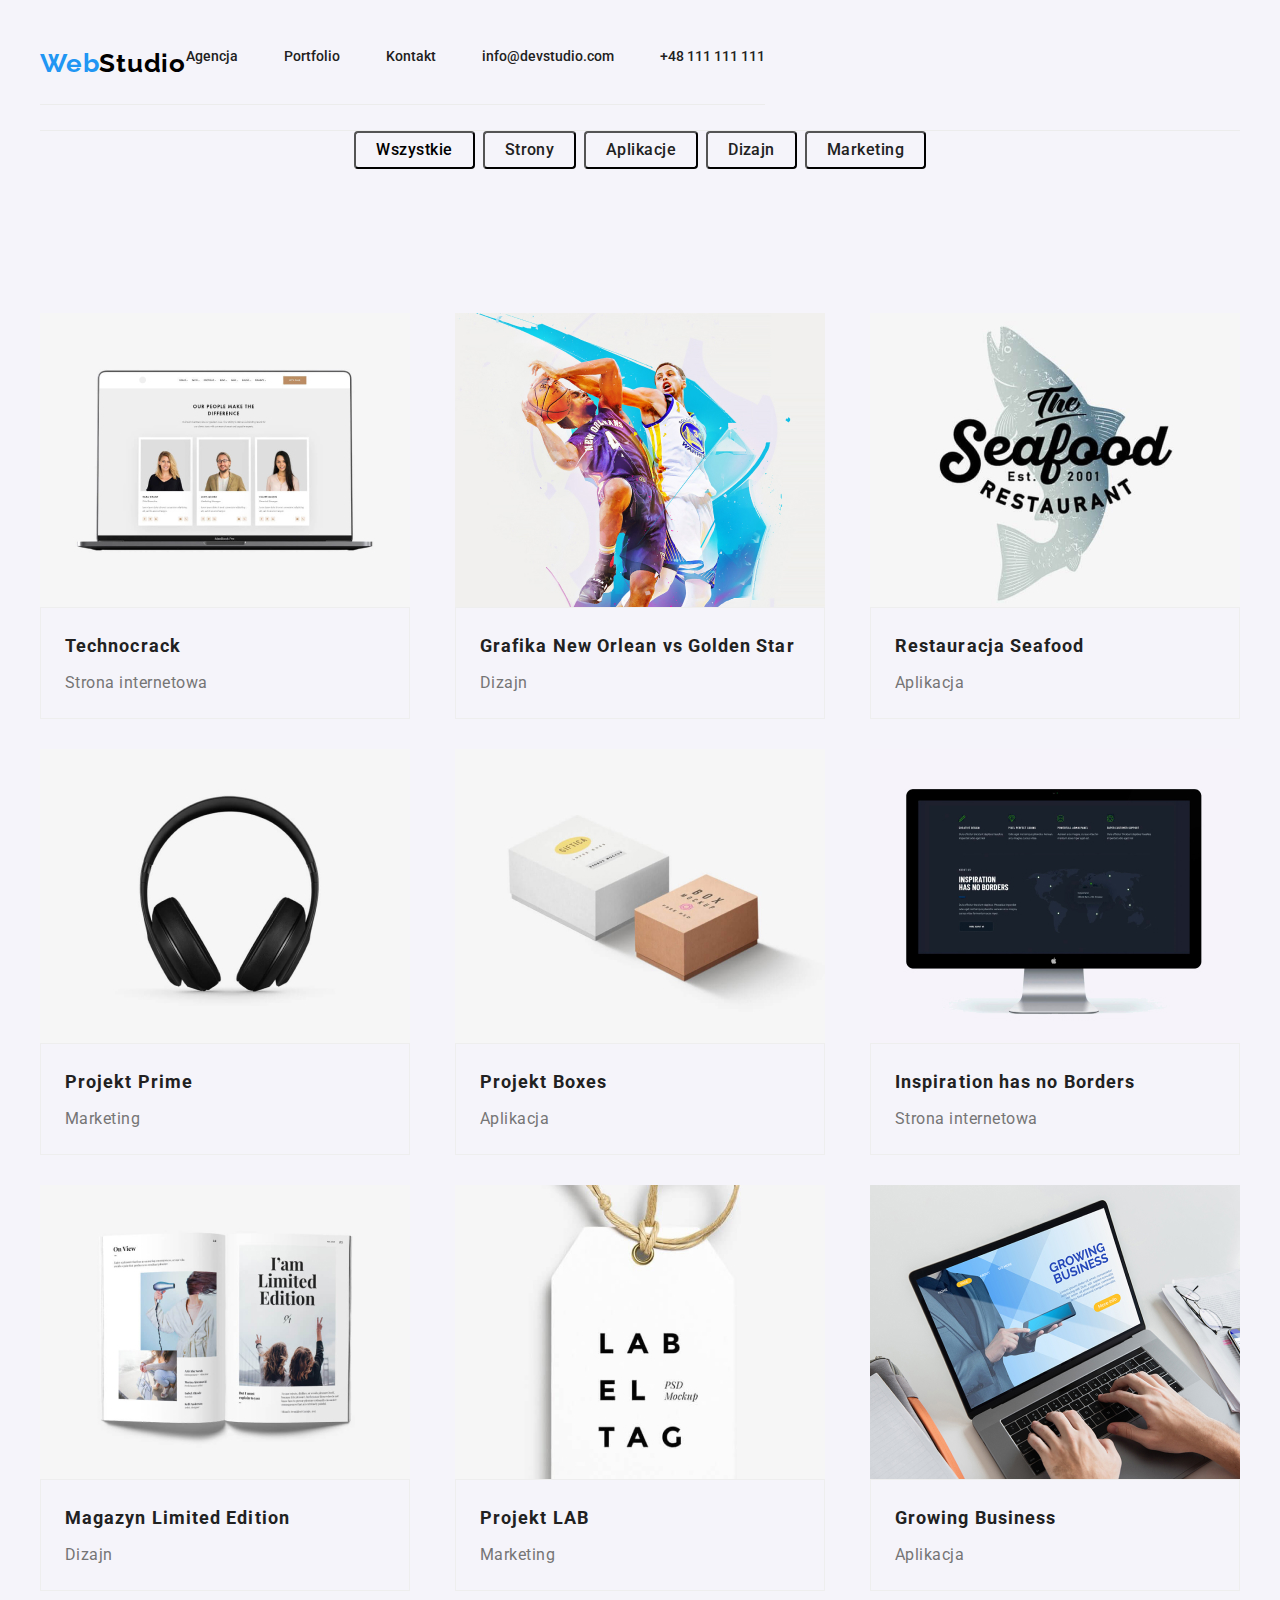
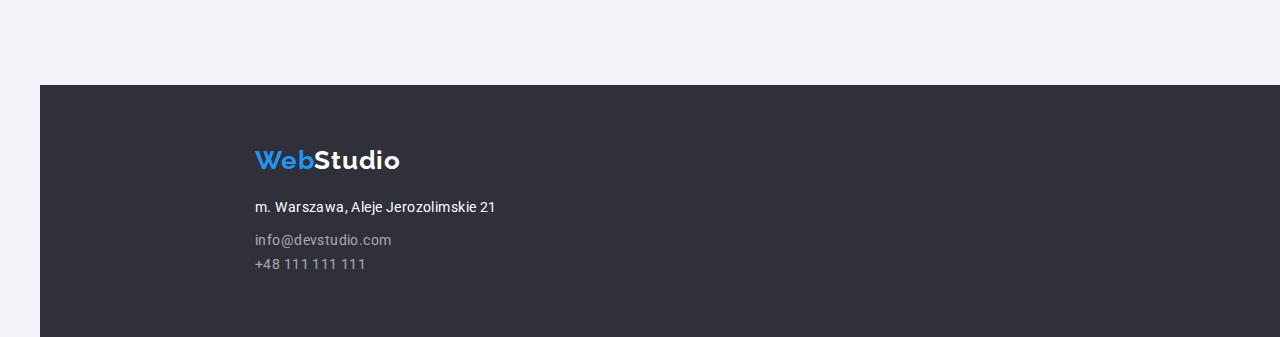
==== commit 0fa10266: "Update" ====
--- a/portfolio.html
+++ b/portfolio.html
@@ -37,7 +37,7 @@
       </header>
     </div>
     <main>
-      <div class="ontainer">
+      <div class="container">
         <ul class="buttons">
           <li><button type="button" class="button-all">Wszystkie</button></li>
           <li><button type="button" class="button-sites">Strony</button></li>
@@ -46,7 +46,7 @@
           <li><button type="button" class="button-marketing">Marketing</button></li>
         </ul>
       </div>
-        <section>
+        <section class="section">
           <div class="container">
           <ul class="portfolio">
             <li>
@@ -57,8 +57,10 @@
                   height="294"
                 />
                 <figcaption>
-                  <h4 class="portfolio-project-name">Technocrack</h4>
-                  <p class="portfolio-project-type">Strona internetowa</p>
+                  <div class="portfolio-avatar-border">
+                    <h4 class="portfolio-project-name">Technocrack</h4>
+                    <p class="portfolio-project-type">Strona internetowa</p>
+                  </div>
                 </figcaption>
               </figure>
             </li>
@@ -70,8 +72,10 @@
                   height="294"
                 />
                 <figcaption>
-                  <h4 class="portfolio-project-name">Grafika New Orlean vs Golden Star</h4>
-                  <p class="portfolio-project-type">Dizajn</p>
+                  <div class="portfolio-avatar-border">
+                    <h4 class="portfolio-project-name">Grafika New Orlean vs Golden Star</h4>
+                    <p class="portfolio-project-type">Dizajn</p>
+                  </div>
                 </figcaption>
               </figure>
             </li>
@@ -83,8 +87,10 @@
                   height="294"
                 />
                 <figcaption>
-                  <h4 class="portfolio-project-name">Restauracja Seafood</h4>
-                  <p class="portfolio-project-type">Aplikacja</p>
+                  <div class="portfolio-avatar-border">
+                    <h4 class="portfolio-project-name">Restauracja Seafood</h4>
+                    <p class="portfolio-project-type">Aplikacja</p>
+                  </div>
                 </figcaption>
               </figure>
             </li>
@@ -96,8 +102,10 @@
                   height="294"
                 />
                 <figcaption>
-                  <h4 class="portfolio-project-name">Projekt Prime</h4>
-                  <p class="portfolio-project-type">Marketing</p>
+                  <div class="portfolio-avatar-border">
+                    <h4 class="portfolio-project-name">Projekt Prime</h4>
+                    <p class="portfolio-project-type">Marketing</p>
+                  </div>
                 </figcaption>
               </figure>
             </li>
@@ -109,8 +117,10 @@
                   height="294"
                 />
                 <figcaption>
-                  <h4 class="portfolio-project-name">Projekt Boxes</h4>
-                  <p class="portfolio-project-type">Aplikacja</p>
+                  <div class="portfolio-avatar-border">
+                    <h4 class="portfolio-project-name">Projekt Boxes</h4>
+                    <p class="portfolio-project-type">Aplikacja</p>
+                  </div>
                 </figcaption>
               </figure>
             </li>
@@ -122,8 +132,10 @@
                   height="294"
                 />
                 <figcaption>
-                  <h4 class="portfolio-project-name">Inspiration has no Borders</h4>
-                  <p class="portfolio-project-type">Strona internetowa</p>
+                  <div class="portfolio-avatar-border">
+                    <h4 class="portfolio-project-name">Inspiration has no Borders</h4>
+                    <p class="portfolio-project-type">Strona internetowa</p>
+                  </div>
                 </figcaption>
               </figure>
             </li>
@@ -135,8 +147,10 @@
                   height="294"
                 />
                 <figcaption>
-                  <h4 class="portfolio-project-name">Magazyn Limited Edition</h4>
-                  <p class="portfolio-project-type">Dizajn</p>
+                  <div class="portfolio-avatar-border">
+                    <h4 class="portfolio-project-name">Magazyn Limited Edition</h4>
+                    <p class="portfolio-project-type">Dizajn</p>
+                  </div>
                 </figcaption>
               </figure>
             </li>
@@ -148,8 +162,10 @@
                   height="294"
                 />
                 <figcaption>
-                  <h4 class="portfolio-project-name">Projekt LAB</h4>
-                  <p class="portfolio-project-type">Marketing</p>
+                  <div class="portfolio-avatar-border">
+                    <h4 class="portfolio-project-name">Projekt LAB</h4>
+                    <p class="portfolio-project-type">Marketing</p>
+                  </div>
                 </figcaption>
               </figure>
             </li>
@@ -161,8 +177,10 @@
                   height="294"
                 />
                 <figcaption>
-                  <h4 class="portfolio-project-name">Growing Business</h4>
-                  <p class="portfolio-project-type">Aplikacja</p>
+                  <div class="portfolio-avatar-border">
+                    <h4 class="portfolio-project-name">Growing Business</h4>
+                    <p class="portfolio-project-type">Aplikacja</p>
+                  </div>
                 </figcaption>
               </figure>
             </li>
@@ -170,14 +188,14 @@
         </section>
       </div>
     </main>
-    <div class="container">
+   <div class="container">
       <footer class="footer">
         <a href="#" class="logo"
           ><span class="web">Web<span class="studio-footer">Studio</span></span></a
         >
-        <address>
-          <span class="address"> m. Warszawa, Aleje Jerozolimskie 21</span>
-          <a href="mailto:info@devstudio.com" class="footer-contacts link">info@devstudio.com</a>
+        <address class="address">
+          <span class="address"> m. Warszawa, Aleje Jerozolimskie 21</span></address>
+          <a href="mailto:info@devstudio.com" class="footer-contacts link">info@devstudio.com</a><br>
           <a href="telto:+48111111111" class="footer-contacts link">+48 111 111 111</a>
         </address>
       </footer>
--- a/css/styles.css
+++ b/css/styles.css
@@ -20,13 +20,19 @@
   list-style-type: none;
   padding-left: 0;
 }
+img {
+  display:block;
+}
 .container {
   margin: 0 auto;
   width: 100%;
-  max-width: 1200px;
+  width: 1200px;
   padding: 0 15px;
 }
-
+.section {
+  padding-top: 94px;
+  padding-bottom: 94px;
+}
 .link {
   text-decoration: none;
   color: var(--brand-color);
@@ -66,7 +72,6 @@
   border-bottom: 1px solid #ececec;
   justify-content: space-between;
   display: flex;
- 
 }
 .navigation-bar {
   display: flex;
@@ -82,7 +87,6 @@
   font-size: 14px;
   gap: 46px;
   justify-content: flex-start;
-
 }
 .navigation-items {
   display: flex;
@@ -101,10 +105,8 @@
   list-style-type: none;
   color: var(--selection-color);
   color: var(--navigation-contacts-color);
-  gap:50px;
+  gap: 50px;
   justify-content: flex-end;
-
-
 }
 .header {
   background-color: var(--background-footer-header-color);
@@ -114,6 +116,7 @@
   padding: 200px 252px 200px 252px;
   align-items: center;
   max-width: 696px;
+  border-bottom: 1px solid #ececec;
 }
 .header-font {
   font-family: inherit;
@@ -122,6 +125,7 @@
   line-height: 1.36;
   line-height: 116%;
   letter-spacing: 0.06em;
+  margin-bottom: 30px;
 }
 .button {
   width: 200px;
@@ -170,7 +174,6 @@
 }
 .header-team {
   text-align: center;
-  margin-top: 188px;
   margin-bottom: 50px;
 }
 .team {
@@ -186,7 +189,6 @@
   line-height: 1.18;
   text-align: center;
   letter-spacing: 0.03em;
-  margin-top: 30px;
   margin-bottom: 10px;
 }
 
@@ -201,11 +203,11 @@
 
 .footer {
   background-color: var(--background-footer-header-color);
-  position: absolute;
   width: 100%;
   text-decoration: none;
   padding-top: 60px;
   padding-bottom: 60px;
+  padding-left: 215px;
 }
 .studio-footer {
   color: var(--button-font-color);
@@ -220,6 +222,8 @@
   color: var(--button-font-color);
   font-style: normal;
   max-width: 246px;
+  padding-top: 20px;
+  padding-bottom: 9px;
 }
 .footer-contacts {
   color: rgba(255, 255, 255, 0.6);
@@ -231,6 +235,7 @@
   letter-spacing: 0.03em;
   font-style: normal;
   text-decoration: none;
+  padding-bottom: 60px;
 }
 .button-all:active,
 .button-sites:active,
@@ -330,6 +335,7 @@
   display: flex;
   flex-wrap: wrap;
   gap: 30px;
+  justify-content: space-between;
 }
 .portfolio-project-name {
   height: 36px;
@@ -339,6 +345,7 @@
   letter-spacing: 0.06em;
   margin-top: 20px;
   margin-bottom: 4px;
+  padding-left: 24px;
 }
 .portfolio-project-type {
   width: 322px;
@@ -347,5 +354,9 @@
   line-height: 1.88;
   letter-spacing: 0.03em;
   color: #757575;
-  margin-bottom: 114px;
-}
+  margin-bottom: 20px;
+  padding-left: 24px;
+}
+.portfolio-avatar-border {
+  border: 1px solid #EEEEEE;
+}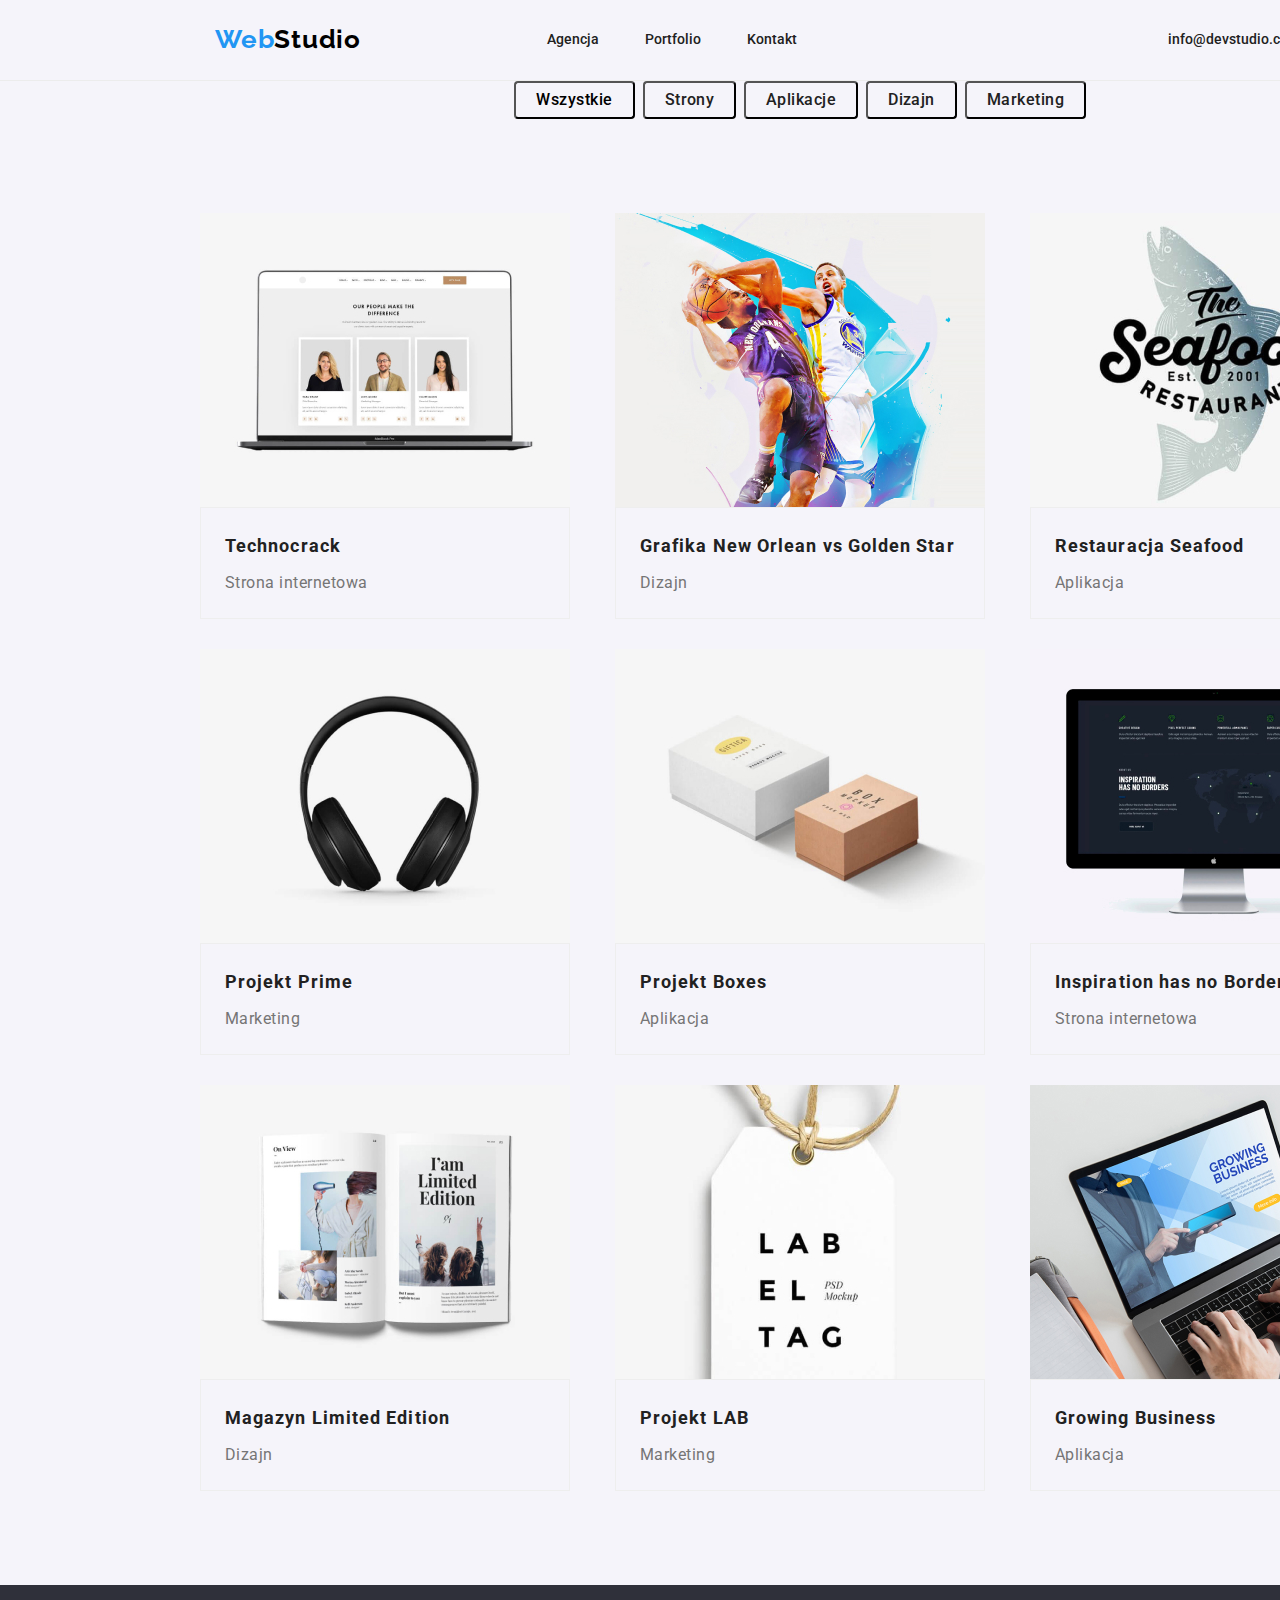
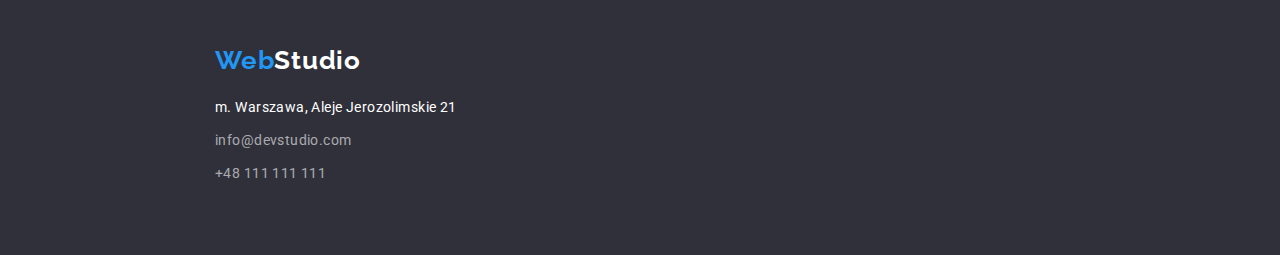
==== commit 7d00f425: "Update" ====
--- a/portfolio.html
+++ b/portfolio.html
@@ -15,24 +15,27 @@
     <link rel="stylesheet" href="./css/styles.css" />
   </head>
   <body>
-    <div class="container">
-      <header class="navigation">
-<div class="navigation-bar navigation">
+     <!-- <div class="container"> -->
+      <header>
+          <div class="navigation">
             <a href="#" class="logo link logo-link"
               ><span class="web">Web</span><span class="studio">Studio</span></a
             >
-            <nav>
+            <nav class="navigation-bar">
               <ul class="navigation-list">
                 <li class="navigation-items"><a class="link" href="./index.html">Agencja</a></li>
                 <li class="navigation-items"><a class="link" href="./portfolio.html">Portfolio</a></li>
-                <li class="navigation-items"><a class="link" href="#">Kontakt</a></li>
-              <li class="navigation-contacts-item">
-                <a class="link" href="mailto:info@devstudio.com">info@devstudio.com</a>
-              </li>
-              <li class="navigation-contacts-item">
-                <a class="link" href="telto:+48111111111">+48 111 111 111</a>
-              </li>
-            </ul>
+                <li class="navigation-items"><a class="link" href="#">Kontakt</a></li></ul>
+                </nav>
+              <ul class="contacts-nav">
+                <li class="navigation-contacts-item">
+                  <a class="link" href="mailto:info@devstudio.com">info@devstudio.com</a>
+                </li>
+                <li class="navigation-contacts-item">
+                  <a class="link" href="telto:+48111111111">+48 111 111 111</a>
+                </li>
+              </ul>
+            
           </div>
       </header>
     </div>
@@ -188,15 +191,17 @@
         </section>
       </div>
     </main>
-   <div class="container">
+ <!-- <div class="container"> -->
       <footer class="footer">
         <a href="#" class="logo"
           ><span class="web">Web<span class="studio-footer">Studio</span></span></a
         >
         <address class="address">
           <span class="address"> m. Warszawa, Aleje Jerozolimskie 21</span></address>
-          <a href="mailto:info@devstudio.com" class="footer-contacts link">info@devstudio.com</a><br>
-          <a href="telto:+48111111111" class="footer-contacts link">+48 111 111 111</a>
+          <ul>
+            <li><a href="mailto:info@devstudio.com" class="footer-contacts link">info@devstudio.com</a></li>
+            <li><a href="telto:+48111111111" class="footer-contacts link">+48 111 111 111</a></li>
+          </ul>
         </address>
       </footer>
     </div>
--- a/css/styles.css
+++ b/css/styles.css
@@ -15,18 +15,19 @@
   background-color: var(--background-color);
   color: var(--brand-color);
   box-sizing: border-box;
+  width: 1600px;
 }
 ul {
   list-style-type: none;
   padding-left: 0;
 }
 img {
-  display:block;
+  display: block;
 }
 .container {
   margin: 0 auto;
   width: 100%;
-  width: 1200px;
+  max-width: 1200px;
   padding: 0 15px;
 }
 .section {
@@ -54,6 +55,7 @@
   vertical-align: top;
   letter-spacing: 0.03em;
   text-decoration: none;
+  margin-right: 93px;
 }
 
 .web {
@@ -65,67 +67,76 @@
   text-decoration: none;
 }
 .navigation {
-  list-style-type: none;
+  /* color: var(--selection-color);
+  padding-top: 24px;
+  padding-bottom: 25px;
+  border-bottom: 1px solid #ececec;
+  align-items: center;
+  gap: 93px;
+  display:flex; */
+
   color: var(--selection-color);
   padding-top: 24px;
   padding-bottom: 25px;
+  padding-left: 215px;
   border-bottom: 1px solid #ececec;
+  display: flex;
+  align-items: center;
+}
+
+.navigation-bar {
+  display: flex;
+  /* width: 100%; */
   justify-content: space-between;
-  display: flex;
-}
-.navigation-bar {
-  display: flex;
-  justify-content: space-between;
-  list-style-type: none;
-  color: var(--selection-color);
+}
+.contacts-nav {
+  display: flex;
+  align-items: center;
+  margin-left: 371px;
+  gap: 50px;
 }
 .navigation-list {
   display: flex;
-  list-style-type: none;
-  font-family: inherit;
   font-weight: 500;
   font-size: 14px;
   gap: 46px;
-  justify-content: flex-start;
+  align-items: flex-end;
+  margin-left: 93px;
 }
 .navigation-items {
-  display: flex;
-  list-style-type: none;
-  font-family: inherit;
-  font-weight: 500;
-  font-size: 14px;
-  gap: 46px;
-  justify-content: flex-start;
+  font-weight: 500;
+  font-size: 14px;
 }
 .navigation-contacts-item {
-  display: flex;
-  font-family: inherit;
-  font-weight: 500;
-  font-size: 14px;
-  list-style-type: none;
+  font-weight: 500;
+  font-size: 14px;
   color: var(--selection-color);
   color: var(--navigation-contacts-color);
-  gap: 50px;
-  justify-content: flex-end;
 }
 .header {
   background-color: var(--background-footer-header-color);
   color: var(--button-font-color);
-  width: 100%;
-  text-align: center;
-  padding: 200px 252px 200px 252px;
+  /* width: 100%; */
+  text-align: center;
+  /* padding: 200px 252px 200px 252px; */
+  padding-top: 200px;
+  padding-bottom: 200px;
   align-items: center;
-  max-width: 696px;
   border-bottom: 1px solid #ececec;
+  /* margin: auto; */
+  /* width:1600px; */
+  /* width:1200px; */
+  
 }
 .header-font {
-  font-family: inherit;
   font-size: 44px;
   font-weight: 900;
   line-height: 1.36;
   line-height: 116%;
   letter-spacing: 0.06em;
   margin-bottom: 30px;
+  padding-left: 452px;
+  padding-right:452px;
 }
 .button {
   width: 200px;
@@ -154,7 +165,6 @@
 }
 .lorem-ipsum-paragraph {
   color: #757575;
-  font-family: inherit;
   font-size: 14px;
   line-height: 1.71;
   text-align: left;
@@ -181,15 +191,18 @@
   list-style-type: none;
   justify-content: space-between;
   gap: 30px;
+  
+  
 }
 .team-member {
-  font-family: inherit;
   font-weight: 500;
   font-size: 16px;
   line-height: 1.18;
   text-align: center;
   letter-spacing: 0.03em;
   margin-bottom: 10px;
+  margin-top: 30px;
+  
 }
 
 .team-member-position {
@@ -199,22 +212,27 @@
   letter-spacing: 0.03em;
   color: #757575;
   margin-bottom: 124px;
+  
 }
 
 .footer {
   background-color: var(--background-footer-header-color);
-  width: 100%;
   text-decoration: none;
   padding-top: 60px;
   padding-bottom: 60px;
   padding-left: 215px;
+  /* width: 1200px; */
+  /* margin: auto; */
+ 
 }
 .studio-footer {
   color: var(--button-font-color);
   text-decoration: none;
-}
+  gap: 20px;
+  padding-bottom: 20px;
+}
+
 .address {
-  font-family: inherit;
   font-size: 14px;
   line-height: 1.71;
   text-align: left;
@@ -222,12 +240,15 @@
   color: var(--button-font-color);
   font-style: normal;
   max-width: 246px;
+  /* display: flex; */
+  flex-direction: row;
+  /* gap: 9px; */
+  padding-bottom: 9px;
   padding-top: 20px;
-  padding-bottom: 9px;
-}
+}
+
 .footer-contacts {
   color: rgba(255, 255, 255, 0.6);
-  font-family: inherit;
   font-size: 14px;
   line-height: 1.71;
   text-align: left;
@@ -235,7 +256,9 @@
   letter-spacing: 0.03em;
   font-style: normal;
   text-decoration: none;
-  padding-bottom: 60px;
+  /* gap: 9px; */
+  display: flex;
+  padding-bottom: 9px;
 }
 .button-all:active,
 .button-sites:active,
@@ -258,7 +281,6 @@
   align-content: space-between;
   display: flex;
   gap: 8px;
-  margin-bottom: 50px;
 }
 .button-all {
   width: 121px;
@@ -358,5 +380,5 @@
   padding-left: 24px;
 }
 .portfolio-avatar-border {
-  border: 1px solid #EEEEEE;
-}+  border: 1px solid #eeeeee;
+}
